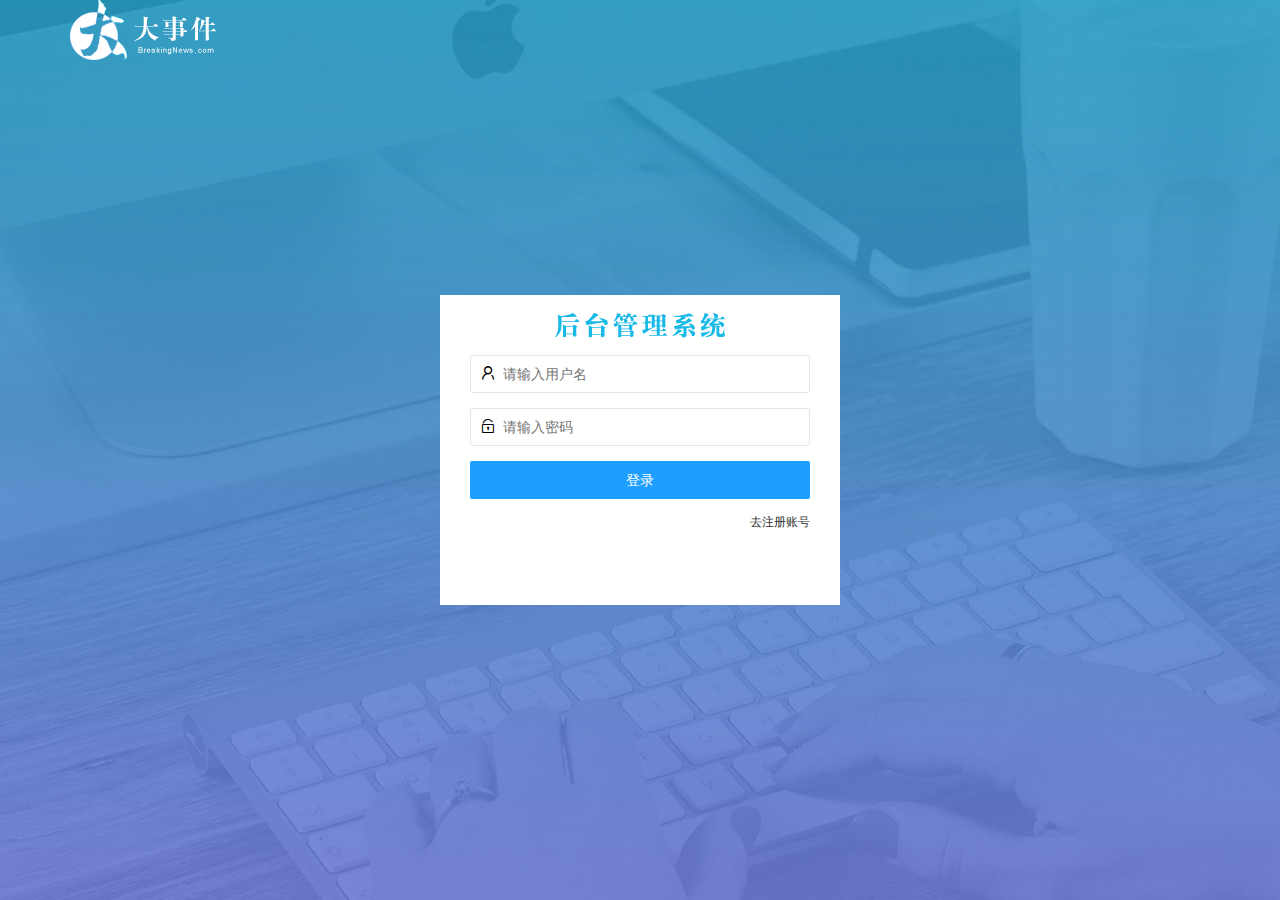
==== login.html @ e36b10f3 "完成登录及注册功能" ====
<!DOCTYPE html>
<html lang="en">

<head>
    <meta charset="UTF-8">
    <meta http-equiv="X-UA-Compatible" content="IE=edge">
    <meta name="viewport" content="width=device-width, initial-scale=1.0">
    <title>大事件登录/注册</title>
    <!-- 引入layui.css  -->
    <link rel="stylesheet" href="./assets/lib/layui/css/layui.css">
    <!-- 引入login.css -->
    <link rel="stylesheet" href="./assets/css/login.css">
    <!-- 引入jq -->
    <script src="./assets/lib/jquery.js"></script>
    <!-- 导入layui的js -->
    <script src="./assets/lib/layui/layui.all.js"></script>
    <script src="./assets/js/baseAPI.js"></script>
    <!-- 引入login.js -->
    <script src="./assets/js/login.js"></script>
</head>

<body>
    <!-- logo -->
    <div class="layui-main">
        <img src="./assets/images/logo.png" alt="" />
    </div>
    <!-- 登录/注册区域 -->
    <div class="regLoginBox">
        <div class="titleBox"></div>
        <!-- 登录表单 -->
        <form class="layui-form loginForm" action="">
            <div class="layui-form-item">
                <i class="layui-icon layui-icon-username"></i>
                <input type="text" name="username" required lay-verify="required" placeholder="请输入用户名"
                    autocomplete="off" class="layui-input">
            </div>
            <div class="layui-form-item">
                <i class="layui-icon layui-icon-password"></i>
                <input type="password" name="password" required lay-verify="required|pwd" placeholder="请输入密码"
                    autocomplete="off" class="layui-input">
            </div>
            <div class="layui-form-item">
                <button class="layui-btn layui-btn-fluid layui-btn-normal" lay-submit>登录</button>
            </div>
            <div class="layui-form-item link">
                <a href="javascript:;" id="goReg">去注册账号</a>
            </div>

        </form>
        <!-- 注册表单 -->
        <form class="layui-form regForm" action="" style="display: none;">
            <div class="layui-form-item">
                <i class="layui-icon layui-icon-username"></i>
                <input type="text" name="username" required lay-verify="required" placeholder="请输入用户名"
                    autocomplete="off" class="layui-input">
            </div>
            <div class="layui-form-item">
                <i class="layui-icon layui-icon-password"></i>
                <input type="password" name="password" required lay-verify="required|pwd" placeholder="请输入密码"
                    autocomplete="off" class="layui-input">
            </div>
            <div class="layui-form-item">
                <i class="layui-icon layui-icon-password"></i>
                <input type="password" name="repwd" required lay-verify="required|pwd|repwd" placeholder="请确认密码"
                    autocomplete="off" class="layui-input">
            </div>
            <div class="layui-form-item">
                <button class="layui-btn layui-btn-fluid layui-btn-normal" lay-submit>注册</button>
            </div>
            <div class="layui-form-item link">
                <a href="javascript:;" id="goLogin">去登录</a>
            </div>

        </form>
    </div>

</body>

</html>
---- assets/lib/layui/css/layui.css ----
/** layui-v2.5.5 MIT License By https://www.layui.com */
 .layui-inline,img{display:inline-block;vertical-align:middle}h1,h2,h3,h4,h5,h6{font-weight:400}.layui-edge,.layui-header,.layui-inline,.layui-main{position:relative}.layui-body,.layui-edge,.layui-elip{overflow:hidden}.layui-btn,.layui-edge,.layui-inline,img{vertical-align:middle}.layui-btn,.layui-disabled,.layui-icon,.layui-unselect{-moz-user-select:none;-webkit-user-select:none;-ms-user-select:none}.layui-elip,.layui-form-checkbox span,.layui-form-pane .layui-form-label{text-overflow:ellipsis;white-space:nowrap}.layui-breadcrumb,.layui-tree-btnGroup{visibility:hidden}blockquote,body,button,dd,div,dl,dt,form,h1,h2,h3,h4,h5,h6,input,li,ol,p,pre,td,textarea,th,ul{margin:0;padding:0;-webkit-tap-highlight-color:rgba(0,0,0,0)}a:active,a:hover{outline:0}img{border:none}li{list-style:none}table{border-collapse:collapse;border-spacing:0}h4,h5,h6{font-size:100%}button,input,optgroup,option,select,textarea{font-family:inherit;font-size:inherit;font-style:inherit;font-weight:inherit;outline:0}pre{white-space:pre-wrap;white-space:-moz-pre-wrap;white-space:-pre-wrap;white-space:-o-pre-wrap;word-wrap:break-word}body{line-height:24px;font:14px Helvetica Neue,Helvetica,PingFang SC,Tahoma,Arial,sans-serif}hr{height:1px;margin:10px 0;border:0;clear:both}a{color:#333;text-decoration:none}a:hover{color:#777}a cite{font-style:normal;*cursor:pointer}.layui-border-box,.layui-border-box *{box-sizing:border-box}.layui-box,.layui-box *{box-sizing:content-box}.layui-clear{clear:both;*zoom:1}.layui-clear:after{content:'\20';clear:both;*zoom:1;display:block;height:0}.layui-inline{*display:inline;*zoom:1}.layui-edge{display:inline-block;width:0;height:0;border-width:6px;border-style:dashed;border-color:transparent}.layui-edge-top{top:-4px;border-bottom-color:#999;border-bottom-style:solid}.layui-edge-right{border-left-color:#999;border-left-style:solid}.layui-edge-bottom{top:2px;border-top-color:#999;border-top-style:solid}.layui-edge-left{border-right-color:#999;border-right-style:solid}.layui-disabled,.layui-disabled:hover{color:#d2d2d2!important;cursor:not-allowed!important}.layui-circle{border-radius:100%}.layui-show{display:block!important}.layui-hide{display:none!important}@font-face{font-family:layui-icon;src:url(../font/iconfont.eot?v=250);src:url(../font/iconfont.eot?v=250#iefix) format('embedded-opentype'),url(../font/iconfont.woff2?v=250) format('woff2'),url(../font/iconfont.woff?v=250) format('woff'),url(../font/iconfont.ttf?v=250) format('truetype'),url(../font/iconfont.svg?v=250#layui-icon) format('svg')}.layui-icon{font-family:layui-icon!important;font-size:16px;font-style:normal;-webkit-font-smoothing:antialiased;-moz-osx-font-smoothing:grayscale}.layui-icon-reply-fill:before{content:"\e611"}.layui-icon-set-fill:before{content:"\e614"}.layui-icon-menu-fill:before{content:"\e60f"}.layui-icon-search:before{content:"\e615"}.layui-icon-share:before{content:"\e641"}.layui-icon-set-sm:before{content:"\e620"}.layui-icon-engine:before{content:"\e628"}.layui-icon-close:before{content:"\1006"}.layui-icon-close-fill:before{content:"\1007"}.layui-icon-chart-screen:before{content:"\e629"}.layui-icon-star:before{content:"\e600"}.layui-icon-circle-dot:before{content:"\e617"}.layui-icon-chat:before{content:"\e606"}.layui-icon-release:before{content:"\e609"}.layui-icon-list:before{content:"\e60a"}.layui-icon-chart:before{content:"\e62c"}.layui-icon-ok-circle:before{content:"\1005"}.layui-icon-layim-theme:before{content:"\e61b"}.layui-icon-table:before{content:"\e62d"}.layui-icon-right:before{content:"\e602"}.layui-icon-left:before{content:"\e603"}.layui-icon-cart-simple:before{content:"\e698"}.layui-icon-face-cry:before{content:"\e69c"}.layui-icon-face-smile:before{content:"\e6af"}.layui-icon-survey:before{content:"\e6b2"}.layui-icon-tree:before{content:"\e62e"}.layui-icon-upload-circle:before{content:"\e62f"}.layui-icon-add-circle:before{content:"\e61f"}.layui-icon-download-circle:before{content:"\e601"}.layui-icon-templeate-1:before{content:"\e630"}.layui-icon-util:before{content:"\e631"}.layui-icon-face-surprised:before{content:"\e664"}.layui-icon-edit:before{content:"\e642"}.layui-icon-speaker:before{content:"\e645"}.layui-icon-down:before{content:"\e61a"}.layui-icon-file:before{content:"\e621"}.layui-icon-layouts:before{content:"\e632"}.layui-icon-rate-half:before{content:"\e6c9"}.layui-icon-add-circle-fine:before{content:"\e608"}.layui-icon-prev-circle:before{content:"\e633"}.layui-icon-read:before{content:"\e705"}.layui-icon-404:before{content:"\e61c"}.layui-icon-carousel:before{content:"\e634"}.layui-icon-help:before{content:"\e607"}.layui-icon-code-circle:before{content:"\e635"}.layui-icon-water:before{content:"\e636"}.layui-icon-username:before{content:"\e66f"}.layui-icon-find-fill:before{content:"\e670"}.layui-icon-about:before{content:"\e60b"}.layui-icon-location:before{content:"\e715"}.layui-icon-up:before{content:"\e619"}.layui-icon-pause:before{content:"\e651"}.layui-icon-date:before{content:"\e637"}.layui-icon-layim-uploadfile:before{content:"\e61d"}.layui-icon-delete:before{content:"\e640"}.layui-icon-play:before{content:"\e652"}.layui-icon-top:before{content:"\e604"}.layui-icon-friends:before{content:"\e612"}.layui-icon-refresh-3:before{content:"\e9aa"}.layui-icon-ok:before{content:"\e605"}.layui-icon-layer:before{content:"\e638"}.layui-icon-face-smile-fine:before{content:"\e60c"}.layui-icon-dollar:before{content:"\e659"}.layui-icon-group:before{content:"\e613"}.layui-icon-layim-download:before{content:"\e61e"}.layui-icon-picture-fine:before{content:"\e60d"}.layui-icon-link:before{content:"\e64c"}.layui-icon-diamond:before{content:"\e735"}.layui-icon-log:before{content:"\e60e"}.layui-icon-rate-solid:before{content:"\e67a"}.layui-icon-fonts-del:before{content:"\e64f"}.layui-icon-unlink:before{content:"\e64d"}.layui-icon-fonts-clear:before{content:"\e639"}.layui-icon-triangle-r:before{content:"\e623"}.layui-icon-circle:before{content:"\e63f"}.layui-icon-radio:before{content:"\e643"}.layui-icon-align-center:before{content:"\e647"}.layui-icon-align-right:before{content:"\e648"}.layui-icon-align-left:before{content:"\e649"}.layui-icon-loading-1:before{content:"\e63e"}.layui-icon-return:before{content:"\e65c"}.layui-icon-fonts-strong:before{content:"\e62b"}.layui-icon-upload:before{content:"\e67c"}.layui-icon-dialogue:before{content:"\e63a"}.layui-icon-video:before{content:"\e6ed"}.layui-icon-headset:before{content:"\e6fc"}.layui-icon-cellphone-fine:before{content:"\e63b"}.layui-icon-add-1:before{content:"\e654"}.layui-icon-face-smile-b:before{content:"\e650"}.layui-icon-fonts-html:before{content:"\e64b"}.layui-icon-form:before{content:"\e63c"}.layui-icon-cart:before{content:"\e657"}.layui-icon-camera-fill:before{content:"\e65d"}.layui-icon-tabs:before{content:"\e62a"}.layui-icon-fonts-code:before{content:"\e64e"}.layui-icon-fire:before{content:"\e756"}.layui-icon-set:before{content:"\e716"}.layui-icon-fonts-u:before{content:"\e646"}.layui-icon-triangle-d:before{content:"\e625"}.layui-icon-tips:before{content:"\e702"}.layui-icon-picture:before{content:"\e64a"}.layui-icon-more-vertical:before{content:"\e671"}.layui-icon-flag:before{content:"\e66c"}.layui-icon-loading:before{content:"\e63d"}.layui-icon-fonts-i:before{content:"\e644"}.layui-icon-refresh-1:before{content:"\e666"}.layui-icon-rmb:before{content:"\e65e"}.layui-icon-home:before{content:"\e68e"}.layui-icon-user:before{content:"\e770"}.layui-icon-notice:before{content:"\e667"}.layui-icon-login-weibo:before{content:"\e675"}.layui-icon-voice:before{content:"\e688"}.layui-icon-upload-drag:before{content:"\e681"}.layui-icon-login-qq:before{content:"\e676"}.layui-icon-snowflake:before{content:"\e6b1"}.layui-icon-file-b:before{content:"\e655"}.layui-icon-template:before{content:"\e663"}.layui-icon-auz:before{content:"\e672"}.layui-icon-console:before{content:"\e665"}.layui-icon-app:before{content:"\e653"}.layui-icon-prev:before{content:"\e65a"}.layui-icon-website:before{content:"\e7ae"}.layui-icon-next:before{content:"\e65b"}.layui-icon-component:before{content:"\e857"}.layui-icon-more:before{content:"\e65f"}.layui-icon-login-wechat:before{content:"\e677"}.layui-icon-shrink-right:before{content:"\e668"}.layui-icon-spread-left:before{content:"\e66b"}.layui-icon-camera:before{content:"\e660"}.layui-icon-note:before{content:"\e66e"}.layui-icon-refresh:before{content:"\e669"}.layui-icon-female:before{content:"\e661"}.layui-icon-male:before{content:"\e662"}.layui-icon-password:before{content:"\e673"}.layui-icon-senior:before{content:"\e674"}.layui-icon-theme:before{content:"\e66a"}.layui-icon-tread:before{content:"\e6c5"}.layui-icon-praise:before{content:"\e6c6"}.layui-icon-star-fill:before{content:"\e658"}.layui-icon-rate:before{content:"\e67b"}.layui-icon-template-1:before{content:"\e656"}.layui-icon-vercode:before{content:"\e679"}.layui-icon-cellphone:before{content:"\e678"}.layui-icon-screen-full:before{content:"\e622"}.layui-icon-screen-restore:before{content:"\e758"}.layui-icon-cols:before{content:"\e610"}.layui-icon-export:before{content:"\e67d"}.layui-icon-print:before{content:"\e66d"}.layui-icon-slider:before{content:"\e714"}.layui-icon-addition:before{content:"\e624"}.layui-icon-subtraction:before{content:"\e67e"}.layui-icon-service:before{content:"\e626"}.layui-icon-transfer:before{content:"\e691"}.layui-main{width:1140px;margin:0 auto}.layui-header{z-index:1000;height:60px}.layui-header a:hover{transition:all .5s;-webkit-transition:all .5s}.layui-side{position:fixed;left:0;top:0;bottom:0;z-index:999;width:200px;overflow-x:hidden}.layui-side-scroll{position:relative;width:220px;height:100%;overflow-x:hidden}.layui-body{position:absolute;left:200px;right:0;top:0;bottom:0;z-index:998;width:auto;overflow-y:auto;box-sizing:border-box}.layui-layout-body{overflow:hidden}.layui-layout-admin .layui-header{background-color:#23262E}.layui-layout-admin .layui-side{top:60px;width:200px;overflow-x:hidden}.layui-layout-admin .layui-body{position:fixed;top:60px;bottom:44px}.layui-layout-admin .layui-main{width:auto;margin:0 15px}.layui-layout-admin .layui-footer{position:fixed;left:200px;right:0;bottom:0;height:44px;line-height:44px;padding:0 15px;background-color:#eee}.layui-layout-admin .layui-logo{position:absolute;left:0;top:0;width:200px;height:100%;line-height:60px;text-align:center;color:#009688;font-size:16px}.layui-layout-admin .layui-header .layui-nav{background:0 0}.layui-layout-left{position:absolute!important;left:200px;top:0}.layui-layout-right{position:absolute!important;right:0;top:0}.layui-container{position:relative;margin:0 auto;padding:0 15px;box-sizing:border-box}.layui-fluid{position:relative;margin:0 auto;padding:0 15px}.layui-row:after,.layui-row:before{content:'';display:block;clear:both}.layui-col-lg1,.layui-col-lg10,.layui-col-lg11,.layui-col-lg12,.layui-col-lg2,.layui-col-lg3,.layui-col-lg4,.layui-col-lg5,.layui-col-lg6,.layui-col-lg7,.layui-col-lg8,.layui-col-lg9,.layui-col-md1,.layui-col-md10,.layui-col-md11,.layui-col-md12,.layui-col-md2,.layui-col-md3,.layui-col-md4,.layui-col-md5,.layui-col-md6,.layui-col-md7,.layui-col-md8,.layui-col-md9,.layui-col-sm1,.layui-col-sm10,.layui-col-sm11,.layui-col-sm12,.layui-col-sm2,.layui-col-sm3,.layui-col-sm4,.layui-col-sm5,.layui-col-sm6,.layui-col-sm7,.layui-col-sm8,.layui-col-sm9,.layui-col-xs1,.layui-col-xs10,.layui-col-xs11,.layui-col-xs12,.layui-col-xs2,.layui-col-xs3,.layui-col-xs4,.layui-col-xs5,.layui-col-xs6,.layui-col-xs7,.layui-col-xs8,.layui-col-xs9{position:relative;display:block;box-sizing:border-box}.layui-col-xs1,.layui-col-xs10,.layui-col-xs11,.layui-col-xs12,.layui-col-xs2,.layui-col-xs3,.layui-col-xs4,.layui-col-xs5,.layui-col-xs6,.layui-col-xs7,.layui-col-xs8,.layui-col-xs9{float:left}.layui-col-xs1{width:8.33333333%}.layui-col-xs2{width:16.66666667%}.layui-col-xs3{width:25%}.layui-col-xs4{width:33.33333333%}.layui-col-xs5{width:41.66666667%}.layui-col-xs6{width:50%}.layui-col-xs7{width:58.33333333%}.layui-col-xs8{width:66.66666667%}.layui-col-xs9{width:75%}.layui-col-xs10{width:83.33333333%}.layui-col-xs11{width:91.66666667%}.layui-col-xs12{width:100%}.layui-col-xs-offset1{margin-left:8.33333333%}.layui-col-xs-offset2{margin-left:16.66666667%}.layui-col-xs-offset3{margin-left:25%}.layui-col-xs-offset4{margin-left:33.33333333%}.layui-col-xs-offset5{margin-left:41.66666667%}.layui-col-xs-offset6{margin-left:50%}.layui-col-xs-offset7{margin-left:58.33333333%}.layui-col-xs-offset8{margin-left:66.66666667%}.layui-col-xs-offset9{margin-left:75%}.layui-col-xs-offset10{margin-left:83.33333333%}.layui-col-xs-offset11{margin-left:91.66666667%}.layui-col-xs-offset12{margin-left:100%}@media screen and (max-width:768px){.layui-hide-xs{display:none!important}.layui-show-xs-block{display:block!important}.layui-show-xs-inline{display:inline!important}.layui-show-xs-inline-block{display:inline-block!important}}@media screen and (min-width:768px){.layui-container{width:750px}.layui-hide-sm{display:none!important}.layui-show-sm-block{display:block!important}.layui-show-sm-inline{display:inline!important}.layui-show-sm-inline-block{display:inline-block!important}.layui-col-sm1,.layui-col-sm10,.layui-col-sm11,.layui-col-sm12,.layui-col-sm2,.layui-col-sm3,.layui-col-sm4,.layui-col-sm5,.layui-col-sm6,.layui-col-sm7,.layui-col-sm8,.layui-col-sm9{float:left}.layui-col-sm1{width:8.33333333%}.layui-col-sm2{width:16.66666667%}.layui-col-sm3{width:25%}.layui-col-sm4{width:33.33333333%}.layui-col-sm5{width:41.66666667%}.layui-col-sm6{width:50%}.layui-col-sm7{width:58.33333333%}.layui-col-sm8{width:66.66666667%}.layui-col-sm9{width:75%}.layui-col-sm10{width:83.33333333%}.layui-col-sm11{width:91.66666667%}.layui-col-sm12{width:100%}.layui-col-sm-offset1{margin-left:8.33333333%}.layui-col-sm-offset2{margin-left:16.66666667%}.layui-col-sm-offset3{margin-left:25%}.layui-col-sm-offset4{margin-left:33.33333333%}.layui-col-sm-offset5{margin-left:41.66666667%}.layui-col-sm-offset6{margin-left:50%}.layui-col-sm-offset7{margin-left:58.33333333%}.layui-col-sm-offset8{margin-left:66.66666667%}.layui-col-sm-offset9{margin-left:75%}.layui-col-sm-offset10{margin-left:83.33333333%}.layui-col-sm-offset11{margin-left:91.66666667%}.layui-col-sm-offset12{margin-left:100%}}@media screen and (min-width:992px){.layui-container{width:970px}.layui-hide-md{display:none!important}.layui-show-md-block{display:block!important}.layui-show-md-inline{display:inline!important}.layui-show-md-inline-block{display:inline-block!important}.layui-col-md1,.layui-col-md10,.layui-col-md11,.layui-col-md12,.layui-col-md2,.layui-col-md3,.layui-col-md4,.layui-col-md5,.layui-col-md6,.layui-col-md7,.layui-col-md8,.layui-col-md9{float:left}.layui-col-md1{width:8.33333333%}.layui-col-md2{width:16.66666667%}.layui-col-md3{width:25%}.layui-col-md4{width:33.33333333%}.layui-col-md5{width:41.66666667%}.layui-col-md6{width:50%}.layui-col-md7{width:58.33333333%}.layui-col-md8{width:66.66666667%}.layui-col-md9{width:75%}.layui-col-md10{width:83.33333333%}.layui-col-md11{width:91.66666667%}.layui-col-md12{width:100%}.layui-col-md-offset1{margin-left:8.33333333%}.layui-col-md-offset2{margin-left:16.66666667%}.layui-col-md-offset3{margin-left:25%}.layui-col-md-offset4{margin-left:33.33333333%}.layui-col-md-offset5{margin-left:41.66666667%}.layui-col-md-offset6{margin-left:50%}.layui-col-md-offset7{margin-left:58.33333333%}.layui-col-md-offset8{margin-left:66.66666667%}.layui-col-md-offset9{margin-left:75%}.layui-col-md-offset10{margin-left:83.33333333%}.layui-col-md-offset11{margin-left:91.66666667%}.layui-col-md-offset12{margin-left:100%}}@media screen and (min-width:1200px){.layui-container{width:1170px}.layui-hide-lg{display:none!important}.layui-show-lg-block{display:block!important}.layui-show-lg-inline{display:inline!important}.layui-show-lg-inline-block{display:inline-block!important}.layui-col-lg1,.layui-col-lg10,.layui-col-lg11,.layui-col-lg12,.layui-col-lg2,.layui-col-lg3,.layui-col-lg4,.layui-col-lg5,.layui-col-lg6,.layui-col-lg7,.layui-col-lg8,.layui-col-lg9{float:left}.layui-col-lg1{width:8.33333333%}.layui-col-lg2{width:16.66666667%}.layui-col-lg3{width:25%}.layui-col-lg4{width:33.33333333%}.layui-col-lg5{width:41.66666667%}.layui-col-lg6{width:50%}.layui-col-lg7{width:58.33333333%}.layui-col-lg8{width:66.66666667%}.layui-col-lg9{width:75%}.layui-col-lg10{width:83.33333333%}.layui-col-lg11{width:91.66666667%}.layui-col-lg12{width:100%}.layui-col-lg-offset1{margin-left:8.33333333%}.layui-col-lg-offset2{margin-left:16.66666667%}.layui-col-lg-offset3{margin-left:25%}.layui-col-lg-offset4{margin-left:33.33333333%}.layui-col-lg-offset5{margin-left:41.66666667%}.layui-col-lg-offset6{margin-left:50%}.layui-col-lg-offset7{margin-left:58.33333333%}.layui-col-lg-offset8{margin-left:66.66666667%}.layui-col-lg-offset9{margin-left:75%}.layui-col-lg-offset10{margin-left:83.33333333%}.layui-col-lg-offset11{margin-left:91.66666667%}.layui-col-lg-offset12{margin-left:100%}}.layui-col-space1{margin:-.5px}.layui-col-space1>*{padding:.5px}.layui-col-space3{margin:-1.5px}.layui-col-space3>*{padding:1.5px}.layui-col-space5{margin:-2.5px}.layui-col-space5>*{padding:2.5px}.layui-col-space8{margin:-3.5px}.layui-col-space8>*{padding:3.5px}.layui-col-space10{margin:-5px}.layui-col-space10>*{padding:5px}.layui-col-space12{margin:-6px}.layui-col-space12>*{padding:6px}.layui-col-space15{margin:-7.5px}.layui-col-space15>*{padding:7.5px}.layui-col-space18{margin:-9px}.layui-col-space18>*{padding:9px}.layui-col-space20{margin:-10px}.layui-col-space20>*{padding:10px}.layui-col-space22{margin:-11px}.layui-col-space22>*{padding:11px}.layui-col-space25{margin:-12.5px}.layui-col-space25>*{padding:12.5px}.layui-col-space30{margin:-15px}.layui-col-space30>*{padding:15px}.layui-btn,.layui-input,.layui-select,.layui-textarea,.layui-upload-button{outline:0;-webkit-appearance:none;transition:all .3s;-webkit-transition:all .3s;box-sizing:border-box}.layui-elem-quote{margin-bottom:10px;padding:15px;line-height:22px;border-left:5px solid #009688;border-radius:0 2px 2px 0;background-color:#f2f2f2}.layui-quote-nm{border-style:solid;border-width:1px 1px 1px 5px;background:0 0}.layui-elem-field{margin-bottom:10px;padding:0;border-width:1px;border-style:solid}.layui-elem-field legend{margin-left:20px;padding:0 10px;font-size:20px;font-weight:300}.layui-field-title{margin:10px 0 20px;border-width:1px 0 0}.layui-field-box{padding:10px 15px}.layui-field-title .layui-field-box{padding:10px 0}.layui-progress{position:relative;height:6px;border-radius:20px;background-color:#e2e2e2}.layui-progress-bar{position:absolute;left:0;top:0;width:0;max-width:100%;height:6px;border-radius:20px;text-align:right;background-color:#5FB878;transition:all .3s;-webkit-transition:all .3s}.layui-progress-big,.layui-progress-big .layui-progress-bar{height:18px;line-height:18px}.layui-progress-text{position:relative;top:-20px;line-height:18px;font-size:12px;color:#666}.layui-progress-big .layui-progress-text{position:static;padding:0 10px;color:#fff}.layui-collapse{border-width:1px;border-style:solid;border-radius:2px}.layui-colla-content,.layui-colla-item{border-top-width:1px;border-top-style:solid}.layui-colla-item:first-child{border-top:none}.layui-colla-title{position:relative;height:42px;line-height:42px;padding:0 15px 0 35px;color:#333;background-color:#f2f2f2;cursor:pointer;font-size:14px;overflow:hidden}.layui-colla-content{display:none;padding:10px 15px;line-height:22px;color:#666}.layui-colla-icon{position:absolute;left:15px;top:0;font-size:14px}.layui-card{margin-bottom:15px;border-radius:2px;background-color:#fff;box-shadow:0 1px 2px 0 rgba(0,0,0,.05)}.layui-card:last-child{margin-bottom:0}.layui-card-header{position:relative;height:42px;line-height:42px;padding:0 15px;border-bottom:1px solid #f6f6f6;color:#333;border-radius:2px 2px 0 0;font-size:14px}.layui-bg-black,.layui-bg-blue,.layui-bg-cyan,.layui-bg-green,.layui-bg-orange,.layui-bg-red{color:#fff!important}.layui-card-body{position:relative;padding:10px 15px;line-height:24px}.layui-card-body[pad15]{padding:15px}.layui-card-body[pad20]{padding:20px}.layui-card-body .layui-table{margin:5px 0}.layui-card .layui-tab{margin:0}.layui-panel-window{position:relative;padding:15px;border-radius:0;border-top:5px solid #E6E6E6;background-color:#fff}.layui-auxiliar-moving{position:fixed;left:0;right:0;top:0;bottom:0;width:100%;height:100%;background:0 0;z-index:9999999999}.layui-form-label,.layui-form-mid,.layui-form-select,.layui-input-block,.layui-input-inline,.layui-textarea{position:relative}.layui-bg-red{background-color:#FF5722!important}.layui-bg-orange{background-color:#FFB800!important}.layui-bg-green{background-color:#009688!important}.layui-bg-cyan{background-color:#2F4056!important}.layui-bg-blue{background-color:#1E9FFF!important}.layui-bg-black{background-color:#393D49!important}.layui-bg-gray{background-color:#eee!important;color:#666!important}.layui-badge-rim,.layui-colla-content,.layui-colla-item,.layui-collapse,.layui-elem-field,.layui-form-pane .layui-form-item[pane],.layui-form-pane .layui-form-label,.layui-input,.layui-layedit,.layui-layedit-tool,.layui-quote-nm,.layui-select,.layui-tab-bar,.layui-tab-card,.layui-tab-title,.layui-tab-title .layui-this:after,.layui-textarea{border-color:#e6e6e6}.layui-timeline-item:before,hr{background-color:#e6e6e6}.layui-text{line-height:22px;font-size:14px;color:#666}.layui-text h1,.layui-text h2,.layui-text h3{font-weight:500;color:#333}.layui-text h1{font-size:30px}.layui-text h2{font-size:24px}.layui-text h3{font-size:18px}.layui-text a:not(.layui-btn){color:#01AAED}.layui-text a:not(.layui-btn):hover{text-decoration:underline}.layui-text ul{padding:5px 0 5px 15px}.layui-text ul li{margin-top:5px;list-style-type:disc}.layui-text em,.layui-word-aux{color:#999!important;padding:0 5px!important}.layui-btn{display:inline-block;height:38px;line-height:38px;padding:0 18px;background-color:#009688;color:#fff;white-space:nowrap;text-align:center;font-size:14px;border:none;border-radius:2px;cursor:pointer}.layui-btn:hover{opacity:.8;filter:alpha(opacity=80);color:#fff}.layui-btn:active{opacity:1;filter:alpha(opacity=100)}.layui-btn+.layui-btn{margin-left:10px}.layui-btn-container{font-size:0}.layui-btn-container .layui-btn{margin-right:10px;margin-bottom:10px}.layui-btn-container .layui-btn+.layui-btn{margin-left:0}.layui-table .layui-btn-container .layui-btn{margin-bottom:9px}.layui-btn-radius{border-radius:100px}.layui-btn .layui-icon{margin-right:3px;font-size:18px;vertical-align:bottom;vertical-align:middle\9}.layui-btn-primary{border:1px solid #C9C9C9;background-color:#fff;color:#555}.layui-btn-primary:hover{border-color:#009688;color:#333}.layui-btn-normal{background-color:#1E9FFF}.layui-btn-warm{background-color:#FFB800}.layui-btn-danger{background-color:#FF5722}.layui-btn-checked{background-color:#5FB878}.layui-btn-disabled,.layui-btn-disabled:active,.layui-btn-disabled:hover{border:1px solid #e6e6e6;background-color:#FBFBFB;color:#C9C9C9;cursor:not-allowed;opacity:1}.layui-btn-lg{height:44px;line-height:44px;padding:0 25px;font-size:16px}.layui-btn-sm{height:30px;line-height:30px;padding:0 10px;font-size:12px}.layui-btn-sm i{font-size:16px!important}.layui-btn-xs{height:22px;line-height:22px;padding:0 5px;font-size:12px}.layui-btn-xs i{font-size:14px!important}.layui-btn-group{display:inline-block;vertical-align:middle;font-size:0}.layui-btn-group .layui-btn{margin-left:0!important;margin-right:0!important;border-left:1px solid rgba(255,255,255,.5);border-radius:0}.layui-btn-group .layui-btn-primary{border-left:none}.layui-btn-group .layui-btn-primary:hover{border-color:#C9C9C9;color:#009688}.layui-btn-group .layui-btn:first-child{border-left:none;border-radius:2px 0 0 2px}.layui-btn-group .layui-btn-primary:first-child{border-left:1px solid #c9c9c9}.layui-btn-group .layui-btn:last-child{border-radius:0 2px 2px 0}.layui-btn-group .layui-btn+.layui-btn{margin-left:0}.layui-btn-group+.layui-btn-group{margin-left:10px}.layui-btn-fluid{width:100%}.layui-input,.layui-select,.layui-textarea{height:38px;line-height:1.3;line-height:38px\9;border-width:1px;border-style:solid;background-color:#fff;border-radius:2px}.layui-input::-webkit-input-placeholder,.layui-select::-webkit-input-placeholder,.layui-textarea::-webkit-input-placeholder{line-height:1.3}.layui-input,.layui-textarea{display:block;width:100%;padding-left:10px}.layui-input:hover,.layui-textarea:hover{border-color:#D2D2D2!important}.layui-input:focus,.layui-textarea:focus{border-color:#C9C9C9!important}.layui-textarea{min-height:100px;height:auto;line-height:20px;padding:6px 10px;resize:vertical}.layui-select{padding:0 10px}.layui-form input[type=checkbox],.layui-form input[type=radio],.layui-form select{display:none}.layui-form [lay-ignore]{display:initial}.layui-form-item{margin-bottom:15px;clear:both;*zoom:1}.layui-form-item:after{content:'\20';clear:both;*zoom:1;display:block;height:0}.layui-form-label{float:left;display:block;padding:9px 15px;width:80px;font-weight:400;line-height:20px;text-align:right}.layui-form-label-col{display:block;float:none;padding:9px 0;line-height:20px;text-align:left}.layui-form-item .layui-inline{margin-bottom:5px;margin-right:10px}.layui-input-block{margin-left:110px;min-height:36px}.layui-input-inline{display:inline-block;vertical-align:middle}.layui-form-item .layui-input-inline{float:left;width:190px;margin-right:10px}.layui-form-text .layui-input-inline{width:auto}.layui-form-mid{float:left;display:block;padding:9px 0!important;line-height:20px;margin-right:10px}.layui-form-danger+.layui-form-select .layui-input,.layui-form-danger:focus{border-color:#FF5722!important}.layui-form-select .layui-input{padding-right:30px;cursor:pointer}.layui-form-select .layui-edge{position:absolute;right:10px;top:50%;margin-top:-3px;cursor:pointer;border-width:6px;border-top-color:#c2c2c2;border-top-style:solid;transition:all .3s;-webkit-transition:all .3s}.layui-form-select dl{display:none;position:absolute;left:0;top:42px;padding:5px 0;z-index:899;min-width:100%;border:1px solid #d2d2d2;max-height:300px;overflow-y:auto;background-color:#fff;border-radius:2px;box-shadow:0 2px 4px rgba(0,0,0,.12);box-sizing:border-box}.layui-form-select dl dd,.layui-form-select dl dt{padding:0 10px;line-height:36px;white-space:nowrap;overflow:hidden;text-overflow:ellipsis}.layui-form-select dl dt{font-size:12px;color:#999}.layui-form-select dl dd{cursor:pointer}.layui-form-select dl dd:hover{background-color:#f2f2f2;-webkit-transition:.5s all;transition:.5s all}.layui-form-select .layui-select-group dd{padding-left:20px}.layui-form-select dl dd.layui-select-tips{padding-left:10px!important;color:#999}.layui-form-select dl dd.layui-this{background-color:#5FB878;color:#fff}.layui-form-checkbox,.layui-form-select dl dd.layui-disabled{background-color:#fff}.layui-form-selected dl{display:block}.layui-form-checkbox,.layui-form-checkbox *,.layui-form-switch{display:inline-block;vertical-align:middle}.layui-form-selected .layui-edge{margin-top:-9px;-webkit-transform:rotate(180deg);transform:rotate(180deg);margin-top:-3px\9}:root .layui-form-selected .layui-edge{margin-top:-9px\0/IE9}.layui-form-selectup dl{top:auto;bottom:42px}.layui-select-none{margin:5px 0;text-align:center;color:#999}.layui-select-disabled .layui-disabled{border-color:#eee!important}.layui-select-disabled .layui-edge{border-top-color:#d2d2d2}.layui-form-checkbox{position:relative;height:30px;line-height:30px;margin-right:10px;padding-right:30px;cursor:pointer;font-size:0;-webkit-transition:.1s linear;transition:.1s linear;box-sizing:border-box}.layui-form-checkbox span{padding:0 10px;height:100%;font-size:14px;border-radius:2px 0 0 2px;background-color:#d2d2d2;color:#fff;overflow:hidden}.layui-form-checkbox:hover span{background-color:#c2c2c2}.layui-form-checkbox i{position:absolute;right:0;top:0;width:30px;height:28px;border:1px solid #d2d2d2;border-left:none;border-radius:0 2px 2px 0;color:#fff;font-size:20px;text-align:center}.layui-form-checkbox:hover i{border-color:#c2c2c2;color:#c2c2c2}.layui-form-checked,.layui-form-checked:hover{border-color:#5FB878}.layui-form-checked span,.layui-form-checked:hover span{background-color:#5FB878}.layui-form-checked i,.layui-form-checked:hover i{color:#5FB878}.layui-form-item .layui-form-checkbox{margin-top:4px}.layui-form-checkbox[lay-skin=primary]{height:auto!important;line-height:normal!important;min-width:18px;min-height:18px;border:none!important;margin-right:0;padding-left:28px;padding-right:0;background:0 0}.layui-form-checkbox[lay-skin=primary] span{padding-left:0;padding-right:15px;line-height:18px;background:0 0;color:#666}.layui-form-checkbox[lay-skin=primary] i{right:auto;left:0;width:16px;height:16px;line-height:16px;border:1px solid #d2d2d2;font-size:12px;border-radius:2px;background-color:#fff;-webkit-transition:.1s linear;transition:.1s linear}.layui-form-checkbox[lay-skin=primary]:hover i{border-color:#5FB878;color:#fff}.layui-form-checked[lay-skin=primary] i{border-color:#5FB878!important;background-color:#5FB878;color:#fff}.layui-checkbox-disbaled[lay-skin=primary] span{background:0 0!important;color:#c2c2c2}.layui-checkbox-disbaled[lay-skin=primary]:hover i{border-color:#d2d2d2}.layui-form-item .layui-form-checkbox[lay-skin=primary]{margin-top:10px}.layui-form-switch{position:relative;height:22px;line-height:22px;min-width:35px;padding:0 5px;margin-top:8px;border:1px solid #d2d2d2;border-radius:20px;cursor:pointer;background-color:#fff;-webkit-transition:.1s linear;transition:.1s linear}.layui-form-switch i{position:absolute;left:5px;top:3px;width:16px;height:16px;border-radius:20px;background-color:#d2d2d2;-webkit-transition:.1s linear;transition:.1s linear}.layui-form-switch em{position:relative;top:0;width:25px;margin-left:21px;padding:0!important;text-align:center!important;color:#999!important;font-style:normal!important;font-size:12px}.layui-form-onswitch{border-color:#5FB878;background-color:#5FB878}.layui-checkbox-disbaled,.layui-checkbox-disbaled i{border-color:#e2e2e2!important}.layui-form-onswitch i{left:100%;margin-left:-21px;background-color:#fff}.layui-form-onswitch em{margin-left:5px;margin-right:21px;color:#fff!important}.layui-checkbox-disbaled span{background-color:#e2e2e2!important}.layui-checkbox-disbaled:hover i{color:#fff!important}[lay-radio]{display:none}.layui-form-radio,.layui-form-radio *{display:inline-block;vertical-align:middle}.layui-form-radio{line-height:28px;margin:6px 10px 0 0;padding-right:10px;cursor:pointer;font-size:0}.layui-form-radio *{font-size:14px}.layui-form-radio>i{margin-right:8px;font-size:22px;color:#c2c2c2}.layui-form-radio>i:hover,.layui-form-radioed>i{color:#5FB878}.layui-radio-disbaled>i{color:#e2e2e2!important}.layui-form-pane .layui-form-label{width:110px;padding:8px 15px;height:38px;line-height:20px;border-width:1px;border-style:solid;border-radius:2px 0 0 2px;text-align:center;background-color:#FBFBFB;overflow:hidden;box-sizing:border-box}.layui-form-pane .layui-input-inline{margin-left:-1px}.layui-form-pane .layui-input-block{margin-left:110px;left:-1px}.layui-form-pane .layui-input{border-radius:0 2px 2px 0}.layui-form-pane .layui-form-text .layui-form-label{float:none;width:100%;border-radius:2px;box-sizing:border-box;text-align:left}.layui-form-pane .layui-form-text .layui-input-inline{display:block;margin:0;top:-1px;clear:both}.layui-form-pane .layui-form-text .layui-input-block{margin:0;left:0;top:-1px}.layui-form-pane .layui-form-text .layui-textarea{min-height:100px;border-radius:0 0 2px 2px}.layui-form-pane .layui-form-checkbox{margin:4px 0 4px 10px}.layui-form-pane .layui-form-radio,.layui-form-pane .layui-form-switch{margin-top:6px;margin-left:10px}.layui-form-pane .layui-form-item[pane]{position:relative;border-width:1px;border-style:solid}.layui-form-pane .layui-form-item[pane] .layui-form-label{position:absolute;left:0;top:0;height:100%;border-width:0 1px 0 0}.layui-form-pane .layui-form-item[pane] .layui-input-inline{margin-left:110px}@media screen and (max-width:450px){.layui-form-item .layui-form-label{text-overflow:ellipsis;overflow:hidden;white-space:nowrap}.layui-form-item .layui-inline{display:block;margin-right:0;margin-bottom:20px;clear:both}.layui-form-item .layui-inline:after{content:'\20';clear:both;display:block;height:0}.layui-form-item .layui-input-inline{display:block;float:none;left:-3px;width:auto;margin:0 0 10px 112px}.layui-form-item .layui-input-inline+.layui-form-mid{margin-left:110px;top:-5px;padding:0}.layui-form-item .layui-form-checkbox{margin-right:5px;margin-bottom:5px}}.layui-layedit{border-width:1px;border-style:solid;border-radius:2px}.layui-layedit-tool{padding:3px 5px;border-bottom-width:1px;border-bottom-style:solid;font-size:0}.layedit-tool-fixed{position:fixed;top:0;border-top:1px solid #e2e2e2}.layui-layedit-tool .layedit-tool-mid,.layui-layedit-tool .layui-icon{display:inline-block;vertical-align:middle;text-align:center;font-size:14px}.layui-layedit-tool .layui-icon{position:relative;width:32px;height:30px;line-height:30px;margin:3px 5px;color:#777;cursor:pointer;border-radius:2px}.layui-layedit-tool .layui-icon:hover{color:#393D49}.layui-layedit-tool .layui-icon:active{color:#000}.layui-layedit-tool .layedit-tool-active{background-color:#e2e2e2;color:#000}.layui-layedit-tool .layui-disabled,.layui-layedit-tool .layui-disabled:hover{color:#d2d2d2;cursor:not-allowed}.layui-layedit-tool .layedit-tool-mid{width:1px;height:18px;margin:0 10px;background-color:#d2d2d2}.layedit-tool-html{width:50px!important;font-size:30px!important}.layedit-tool-b,.layedit-tool-code,.layedit-tool-help{font-size:16px!important}.layedit-tool-d,.layedit-tool-face,.layedit-tool-image,.layedit-tool-unlink{font-size:18px!important}.layedit-tool-image input{position:absolute;font-size:0;left:0;top:0;width:100%;height:100%;opacity:.01;filter:Alpha(opacity=1);cursor:pointer}.layui-layedit-iframe iframe{display:block;width:100%}#LAY_layedit_code{overflow:hidden}.layui-laypage{display:inline-block;*display:inline;*zoom:1;vertical-align:middle;margin:10px 0;font-size:0}.layui-laypage>a:first-child,.layui-laypage>a:first-child em{border-radius:2px 0 0 2px}.layui-laypage>a:last-child,.layui-laypage>a:last-child em{border-radius:0 2px 2px 0}.layui-laypage>:first-child{margin-left:0!important}.layui-laypage>:last-child{margin-right:0!important}.layui-laypage a,.layui-laypage button,.layui-laypage input,.layui-laypage select,.layui-laypage span{border:1px solid #e2e2e2}.layui-laypage a,.layui-laypage span{display:inline-block;*display:inline;*zoom:1;vertical-align:middle;padding:0 15px;height:28px;line-height:28px;margin:0 -1px 5px 0;background-color:#fff;color:#333;font-size:12px}.layui-flow-more a *,.layui-laypage input,.layui-table-view select[lay-ignore]{display:inline-block}.layui-laypage a:hover{color:#009688}.layui-laypage em{font-style:normal}.layui-laypage .layui-laypage-spr{color:#999;font-weight:700}.layui-laypage a{text-decoration:none}.layui-laypage .layui-laypage-curr{position:relative}.layui-laypage .layui-laypage-curr em{position:relative;color:#fff}.layui-laypage .layui-laypage-curr .layui-laypage-em{position:absolute;left:-1px;top:-1px;padding:1px;width:100%;height:100%;background-color:#009688}.layui-laypage-em{border-radius:2px}.layui-laypage-next em,.layui-laypage-prev em{font-family:Sim sun;font-size:16px}.layui-laypage .layui-laypage-count,.layui-laypage .layui-laypage-limits,.layui-laypage .layui-laypage-refresh,.layui-laypage .layui-laypage-skip{margin-left:10px;margin-right:10px;padding:0;border:none}.layui-laypage .layui-laypage-limits,.layui-laypage .layui-laypage-refresh{vertical-align:top}.layui-laypage .layui-laypage-refresh i{font-size:18px;cursor:pointer}.layui-laypage select{height:22px;padding:3px;border-radius:2px;cursor:pointer}.layui-laypage .layui-laypage-skip{height:30px;line-height:30px;color:#999}.layui-laypage button,.layui-laypage input{height:30px;line-height:30px;border-radius:2px;vertical-align:top;background-color:#fff;box-sizing:border-box}.layui-laypage input{width:40px;margin:0 10px;padding:0 3px;text-align:center}.layui-laypage input:focus,.layui-laypage select:focus{border-color:#009688!important}.layui-laypage button{margin-left:10px;padding:0 10px;cursor:pointer}.layui-table,.layui-table-view{margin:10px 0}.layui-flow-more{margin:10px 0;text-align:center;color:#999;font-size:14px}.layui-flow-more a{height:32px;line-height:32px}.layui-flow-more a *{vertical-align:top}.layui-flow-more a cite{padding:0 20px;border-radius:3px;background-color:#eee;color:#333;font-style:normal}.layui-flow-more a cite:hover{opacity:.8}.layui-flow-more a i{font-size:30px;color:#737383}.layui-table{width:100%;background-color:#fff;color:#666}.layui-table tr{transition:all .3s;-webkit-transition:all .3s}.layui-table th{text-align:left;font-weight:400}.layui-table tbody tr:hover,.layui-table thead tr,.layui-table-click,.layui-table-header,.layui-table-hover,.layui-table-mend,.layui-table-patch,.layui-table-tool,.layui-table-total,.layui-table-total tr,.layui-table[lay-even] tr:nth-child(even){background-color:#f2f2f2}.layui-table td,.layui-table th,.layui-table-col-set,.layui-table-fixed-r,.layui-table-grid-down,.layui-table-header,.layui-table-page,.layui-table-tips-main,.layui-table-tool,.layui-table-total,.layui-table-view,.layui-table[lay-skin=line],.layui-table[lay-skin=row]{border-width:1px;border-style:solid;border-color:#e6e6e6}.layui-table td,.layui-table th{position:relative;padding:9px 15px;min-height:20px;line-height:20px;font-size:14px}.layui-table[lay-skin=line] td,.layui-table[lay-skin=line] th{border-width:0 0 1px}.layui-table[lay-skin=row] td,.layui-table[lay-skin=row] th{border-width:0 1px 0 0}.layui-table[lay-skin=nob] td,.layui-table[lay-skin=nob] th{border:none}.layui-table img{max-width:100px}.layui-table[lay-size=lg] td,.layui-table[lay-size=lg] th{padding:15px 30px}.layui-table-view .layui-table[lay-size=lg] .layui-table-cell{height:40px;line-height:40px}.layui-table[lay-size=sm] td,.layui-table[lay-size=sm] th{font-size:12px;padding:5px 10px}.layui-table-view .layui-table[lay-size=sm] .layui-table-cell{height:20px;line-height:20px}.layui-table[lay-data]{display:none}.layui-table-box{position:relative;overflow:hidden}.layui-table-view .layui-table{position:relative;width:auto;margin:0}.layui-table-view .layui-table[lay-skin=line]{border-width:0 1px 0 0}.layui-table-view .layui-table[lay-skin=row]{border-width:0 0 1px}.layui-table-view .layui-table td,.layui-table-view .layui-table th{padding:5px 0;border-top:none;border-left:none}.layui-table-view .layui-table th.layui-unselect .layui-table-cell span{cursor:pointer}.layui-table-view .layui-table td{cursor:default}.layui-table-view .layui-table td[data-edit=text]{cursor:text}.layui-table-view .layui-form-checkbox[lay-skin=primary] i{width:18px;height:18px}.layui-table-view .layui-form-radio{line-height:0;padding:0}.layui-table-view .layui-form-radio>i{margin:0;font-size:20px}.layui-table-init{position:absolute;left:0;top:0;width:100%;height:100%;text-align:center;z-index:110}.layui-table-init .layui-icon{position:absolute;left:50%;top:50%;margin:-15px 0 0 -15px;font-size:30px;color:#c2c2c2}.layui-table-header{border-width:0 0 1px;overflow:hidden}.layui-table-header .layui-table{margin-bottom:-1px}.layui-table-tool .layui-inline[lay-event]{position:relative;width:26px;height:26px;padding:5px;line-height:16px;margin-right:10px;text-align:center;color:#333;border:1px solid #ccc;cursor:pointer;-webkit-transition:.5s all;transition:.5s all}.layui-table-tool .layui-inline[lay-event]:hover{border:1px solid #999}.layui-table-tool-temp{padding-right:120px}.layui-table-tool-self{position:absolute;right:17px;top:10px}.layui-table-tool .layui-table-tool-self .layui-inline[lay-event]{margin:0 0 0 10px}.layui-table-tool-panel{position:absolute;top:29px;left:-1px;padding:5px 0;min-width:150px;min-height:40px;border:1px solid #d2d2d2;text-align:left;overflow-y:auto;background-color:#fff;box-shadow:0 2px 4px rgba(0,0,0,.12)}.layui-table-cell,.layui-table-tool-panel li{overflow:hidden;text-overflow:ellipsis;white-space:nowrap}.layui-table-tool-panel li{padding:0 10px;line-height:30px;-webkit-transition:.5s all;transition:.5s all}.layui-table-tool-panel li .layui-form-checkbox[lay-skin=primary]{width:100%;padding-left:28px}.layui-table-tool-panel li:hover{background-color:#f2f2f2}.layui-table-tool-panel li .layui-form-checkbox[lay-skin=primary] i{position:absolute;left:0;top:0}.layui-table-tool-panel li .layui-form-checkbox[lay-skin=primary] span{padding:0}.layui-table-tool .layui-table-tool-self .layui-table-tool-panel{left:auto;right:-1px}.layui-table-col-set{position:absolute;right:0;top:0;width:20px;height:100%;border-width:0 0 0 1px;background-color:#fff}.layui-table-sort{width:10px;height:20px;margin-left:5px;cursor:pointer!important}.layui-table-sort .layui-edge{position:absolute;left:5px;border-width:5px}.layui-table-sort .layui-table-sort-asc{top:3px;border-top:none;border-bottom-style:solid;border-bottom-color:#b2b2b2}.layui-table-sort .layui-table-sort-asc:hover{border-bottom-color:#666}.layui-table-sort .layui-table-sort-desc{bottom:5px;border-bottom:none;border-top-style:solid;border-top-color:#b2b2b2}.layui-table-sort .layui-table-sort-desc:hover{border-top-color:#666}.layui-table-sort[lay-sort=asc] .layui-table-sort-asc{border-bottom-color:#000}.layui-table-sort[lay-sort=desc] .layui-table-sort-desc{border-top-color:#000}.layui-table-cell{height:28px;line-height:28px;padding:0 15px;position:relative;box-sizing:border-box}.layui-table-cell .layui-form-checkbox[lay-skin=primary]{top:-1px;padding:0}.layui-table-cell .layui-table-link{color:#01AAED}.laytable-cell-checkbox,.laytable-cell-numbers,.laytable-cell-radio,.laytable-cell-space{padding:0;text-align:center}.layui-table-body{position:relative;overflow:auto;margin-right:-1px;margin-bottom:-1px}.layui-table-body .layui-none{line-height:26px;padding:15px;text-align:center;color:#999}.layui-table-fixed{position:absolute;left:0;top:0;z-index:101}.layui-table-fixed .layui-table-body{overflow:hidden}.layui-table-fixed-l{box-shadow:0 -1px 8px rgba(0,0,0,.08)}.layui-table-fixed-r{left:auto;right:-1px;border-width:0 0 0 1px;box-shadow:-1px 0 8px rgba(0,0,0,.08)}.layui-table-fixed-r .layui-table-header{position:relative;overflow:visible}.layui-table-mend{position:absolute;right:-49px;top:0;height:100%;width:50px}.layui-table-tool{position:relative;z-index:890;width:100%;min-height:50px;line-height:30px;padding:10px 15px;border-width:0 0 1px}.layui-table-tool .layui-btn-container{margin-bottom:-10px}.layui-table-page,.layui-table-total{border-width:1px 0 0;margin-bottom:-1px;overflow:hidden}.layui-table-page{position:relative;width:100%;padding:7px 7px 0;height:41px;font-size:12px;white-space:nowrap}.layui-table-page>div{height:26px}.layui-table-page .layui-laypage{margin:0}.layui-table-page .layui-laypage a,.layui-table-page .layui-laypage span{height:26px;line-height:26px;margin-bottom:10px;border:none;background:0 0}.layui-table-page .layui-laypage a,.layui-table-page .layui-laypage span.layui-laypage-curr{padding:0 12px}.layui-table-page .layui-laypage span{margin-left:0;padding:0}.layui-table-page .layui-laypage .layui-laypage-prev{margin-left:-7px!important}.layui-table-page .layui-laypage .layui-laypage-curr .layui-laypage-em{left:0;top:0;padding:0}.layui-table-page .layui-laypage button,.layui-table-page .layui-laypage input{height:26px;line-height:26px}.layui-table-page .layui-laypage input{width:40px}.layui-table-page .layui-laypage button{padding:0 10px}.layui-table-page select{height:18px}.layui-table-patch .layui-table-cell{padding:0;width:30px}.layui-table-edit{position:absolute;left:0;top:0;width:100%;height:100%;padding:0 14px 1px;border-radius:0;box-shadow:1px 1px 20px rgba(0,0,0,.15)}.layui-table-edit:focus{border-color:#5FB878!important}select.layui-table-edit{padding:0 0 0 10px;border-color:#C9C9C9}.layui-table-view .layui-form-checkbox,.layui-table-view .layui-form-radio,.layui-table-view .layui-form-switch{top:0;margin:0;box-sizing:content-box}.layui-table-view .layui-form-checkbox{top:-1px;height:26px;line-height:26px}.layui-table-view .layui-form-checkbox i{height:26px}.layui-table-grid .layui-table-cell{overflow:visible}.layui-table-grid-down{position:absolute;top:0;right:0;width:26px;height:100%;padding:5px 0;border-width:0 0 0 1px;text-align:center;background-color:#fff;color:#999;cursor:pointer}.layui-table-grid-down .layui-icon{position:absolute;top:50%;left:50%;margin:-8px 0 0 -8px}.layui-table-grid-down:hover{background-color:#fbfbfb}body .layui-table-tips .layui-layer-content{background:0 0;padding:0;box-shadow:0 1px 6px rgba(0,0,0,.12)}.layui-table-tips-main{margin:-44px 0 0 -1px;max-height:150px;padding:8px 15px;font-size:14px;overflow-y:scroll;background-color:#fff;color:#666}.layui-table-tips-c{position:absolute;right:-3px;top:-13px;width:20px;height:20px;padding:3px;cursor:pointer;background-color:#666;border-radius:50%;color:#fff}.layui-table-tips-c:hover{background-color:#777}.layui-table-tips-c:before{position:relative;right:-2px}.layui-upload-file{display:none!important;opacity:.01;filter:Alpha(opacity=1)}.layui-upload-drag,.layui-upload-form,.layui-upload-wrap{display:inline-block}.layui-upload-list{margin:10px 0}.layui-upload-choose{padding:0 10px;color:#999}.layui-upload-drag{position:relative;padding:30px;border:1px dashed #e2e2e2;background-color:#fff;text-align:center;cursor:pointer;color:#999}.layui-upload-drag .layui-icon{font-size:50px;color:#009688}.layui-upload-drag[lay-over]{border-color:#009688}.layui-upload-iframe{position:absolute;width:0;height:0;border:0;visibility:hidden}.layui-upload-wrap{position:relative;vertical-align:middle}.layui-upload-wrap .layui-upload-file{display:block!important;position:absolute;left:0;top:0;z-index:10;font-size:100px;width:100%;height:100%;opacity:.01;filter:Alpha(opacity=1);cursor:pointer}.layui-transfer-active,.layui-transfer-box{display:inline-block;vertical-align:middle}.layui-transfer-box,.layui-transfer-header,.layui-transfer-search{border-width:0;border-style:solid;border-color:#e6e6e6}.layui-transfer-box{position:relative;border-width:1px;width:200px;height:360px;border-radius:2px;background-color:#fff}.layui-transfer-box .layui-form-checkbox{width:100%;margin:0!important}.layui-transfer-header{height:38px;line-height:38px;padding:0 10px;border-bottom-width:1px}.layui-transfer-search{position:relative;padding:10px;border-bottom-width:1px}.layui-transfer-search .layui-input{height:32px;padding-left:30px;font-size:12px}.layui-transfer-search .layui-icon-search{position:absolute;left:20px;top:50%;margin-top:-8px;color:#666}.layui-transfer-active{margin:0 15px}.layui-transfer-active .layui-btn{display:block;margin:0;padding:0 15px;background-color:#5FB878;border-color:#5FB878;color:#fff}.layui-transfer-active .layui-btn-disabled{background-color:#FBFBFB;border-color:#e6e6e6;color:#C9C9C9}.layui-transfer-active .layui-btn:first-child{margin-bottom:15px}.layui-transfer-active .layui-btn .layui-icon{margin:0;font-size:14px!important}.layui-transfer-data{padding:5px 0;overflow:auto}.layui-transfer-data li{height:32px;line-height:32px;padding:0 10px}.layui-transfer-data li:hover{background-color:#f2f2f2;transition:.5s all}.layui-transfer-data .layui-none{padding:15px 10px;text-align:center;color:#999}.layui-nav{position:relative;padding:0 20px;background-color:#393D49;color:#fff;border-radius:2px;font-size:0;box-sizing:border-box}.layui-nav *{font-size:14px}.layui-nav .layui-nav-item{position:relative;display:inline-block;*display:inline;*zoom:1;vertical-align:middle;line-height:60px}.layui-nav .layui-nav-item a{display:block;padding:0 20px;color:#fff;color:rgba(255,255,255,.7);transition:all .3s;-webkit-transition:all .3s}.layui-nav .layui-this:after,.layui-nav-bar,.layui-nav-tree .layui-nav-itemed:after{position:absolute;left:0;top:0;width:0;height:5px;background-color:#5FB878;transition:all .2s;-webkit-transition:all .2s}.layui-nav-bar{z-index:1000}.layui-nav .layui-nav-item a:hover,.layui-nav .layui-this a{color:#fff}.layui-nav .layui-this:after{content:'';top:auto;bottom:0;width:100%}.layui-nav-img{width:30px;height:30px;margin-right:10px;border-radius:50%}.layui-nav .layui-nav-more{content:'';width:0;height:0;border-style:solid dashed dashed;border-color:#fff transparent transparent;overflow:hidden;cursor:pointer;transition:all .2s;-webkit-transition:all .2s;position:absolute;top:50%;right:3px;margin-top:-3px;border-width:6px;border-top-color:rgba(255,255,255,.7)}.layui-nav .layui-nav-mored,.layui-nav-itemed>a .layui-nav-more{margin-top:-9px;border-style:dashed dashed solid;border-color:transparent transparent #fff}.layui-nav-child{display:none;position:absolute;left:0;top:65px;min-width:100%;line-height:36px;padding:5px 0;box-shadow:0 2px 4px rgba(0,0,0,.12);border:1px solid #d2d2d2;background-color:#fff;z-index:100;border-radius:2px;white-space:nowrap}.layui-nav .layui-nav-child a{color:#333}.layui-nav .layui-nav-child a:hover{background-color:#f2f2f2;color:#000}.layui-nav-child dd{position:relative}.layui-nav .layui-nav-child dd.layui-this a,.layui-nav-child dd.layui-this{background-color:#5FB878;color:#fff}.layui-nav-child dd.layui-this:after{display:none}.layui-nav-tree{width:200px;padding:0}.layui-nav-tree .layui-nav-item{display:block;width:100%;line-height:45px}.layui-nav-tree .layui-nav-item a{position:relative;height:45px;line-height:45px;text-overflow:ellipsis;overflow:hidden;white-space:nowrap}.layui-nav-tree .layui-nav-item a:hover{background-color:#4E5465}.layui-nav-tree .layui-nav-bar{width:5px;height:0;background-color:#009688}.layui-nav-tree .layui-nav-child dd.layui-this,.layui-nav-tree .layui-nav-child dd.layui-this a,.layui-nav-tree .layui-this,.layui-nav-tree .layui-this>a,.layui-nav-tree .layui-this>a:hover{background-color:#009688;color:#fff}.layui-nav-tree .layui-this:after{display:none}.layui-nav-itemed>a,.layui-nav-tree .layui-nav-title a,.layui-nav-tree .layui-nav-title a:hover{color:#fff!important}.layui-nav-tree .layui-nav-child{position:relative;z-index:0;top:0;border:none;box-shadow:none}.layui-nav-tree .layui-nav-child a{height:40px;line-height:40px;color:#fff;color:rgba(255,255,255,.7)}.layui-nav-tree .layui-nav-child,.layui-nav-tree .layui-nav-child a:hover{background:0 0;color:#fff}.layui-nav-tree .layui-nav-more{right:10px}.layui-nav-itemed>.layui-nav-child{display:block;padding:0;background-color:rgba(0,0,0,.3)!important}.layui-nav-itemed>.layui-nav-child>.layui-this>.layui-nav-child{display:block}.layui-nav-side{position:fixed;top:0;bottom:0;left:0;overflow-x:hidden;z-index:999}.layui-bg-blue .layui-nav-bar,.layui-bg-blue .layui-nav-itemed:after,.layui-bg-blue .layui-this:after{background-color:#93D1FF}.layui-bg-blue .layui-nav-child dd.layui-this{background-color:#1E9FFF}.layui-bg-blue .layui-nav-itemed>a,.layui-nav-tree.layui-bg-blue .layui-nav-title a,.layui-nav-tree.layui-bg-blue .layui-nav-title a:hover{background-color:#007DDB!important}.layui-breadcrumb{font-size:0}.layui-breadcrumb>*{font-size:14px}.layui-breadcrumb a{color:#999!important}.layui-breadcrumb a:hover{color:#5FB878!important}.layui-breadcrumb a cite{color:#666;font-style:normal}.layui-breadcrumb span[lay-separator]{margin:0 10px;color:#999}.layui-tab{margin:10px 0;text-align:left!important}.layui-tab[overflow]>.layui-tab-title{overflow:hidden}.layui-tab-title{position:relative;left:0;height:40px;white-space:nowrap;font-size:0;border-bottom-width:1px;border-bottom-style:solid;transition:all .2s;-webkit-transition:all .2s}.layui-tab-title li{display:inline-block;*display:inline;*zoom:1;vertical-align:middle;font-size:14px;transition:all .2s;-webkit-transition:all .2s;position:relative;line-height:40px;min-width:65px;padding:0 15px;text-align:center;cursor:pointer}.layui-tab-title li a{display:block}.layui-tab-title .layui-this{color:#000}.layui-tab-title .layui-this:after{position:absolute;left:0;top:0;content:'';width:100%;height:41px;border-width:1px;border-style:solid;border-bottom-color:#fff;border-radius:2px 2px 0 0;box-sizing:border-box;pointer-events:none}.layui-tab-bar{position:absolute;right:0;top:0;z-index:10;width:30px;height:39px;line-height:39px;border-width:1px;border-style:solid;border-radius:2px;text-align:center;background-color:#fff;cursor:pointer}.layui-tab-bar .layui-icon{position:relative;display:inline-block;top:3px;transition:all .3s;-webkit-transition:all .3s}.layui-tab-item{display:none}.layui-tab-more{padding-right:30px;height:auto!important;white-space:normal!important}.layui-tab-more li.layui-this:after{border-bottom-color:#e2e2e2;border-radius:2px}.layui-tab-more .layui-tab-bar .layui-icon{top:-2px;top:3px\9;-webkit-transform:rotate(180deg);transform:rotate(180deg)}:root .layui-tab-more .layui-tab-bar .layui-icon{top:-2px\0/IE9}.layui-tab-content{padding:10px}.layui-tab-title li .layui-tab-close{position:relative;display:inline-block;width:18px;height:18px;line-height:20px;margin-left:8px;top:1px;text-align:center;font-size:14px;color:#c2c2c2;transition:all .2s;-webkit-transition:all .2s}.layui-tab-title li .layui-tab-close:hover{border-radius:2px;background-color:#FF5722;color:#fff}.layui-tab-brief>.layui-tab-title .layui-this{color:#009688}.layui-tab-brief>.layui-tab-more li.layui-this:after,.layui-tab-brief>.layui-tab-title .layui-this:after{border:none;border-radius:0;border-bottom:2px solid #5FB878}.layui-tab-brief[overflow]>.layui-tab-title .layui-this:after{top:-1px}.layui-tab-card{border-width:1px;border-style:solid;border-radius:2px;box-shadow:0 2px 5px 0 rgba(0,0,0,.1)}.layui-tab-card>.layui-tab-title{background-color:#f2f2f2}.layui-tab-card>.layui-tab-title li{margin-right:-1px;margin-left:-1px}.layui-tab-card>.layui-tab-title .layui-this{background-color:#fff}.layui-tab-card>.layui-tab-title .layui-this:after{border-top:none;border-width:1px;border-bottom-color:#fff}.layui-tab-card>.layui-tab-title .layui-tab-bar{height:40px;line-height:40px;border-radius:0;border-top:none;border-right:none}.layui-tab-card>.layui-tab-more .layui-this{background:0 0;color:#5FB878}.layui-tab-card>.layui-tab-more .layui-this:after{border:none}.layui-timeline{padding-left:5px}.layui-timeline-item{position:relative;padding-bottom:20px}.layui-timeline-axis{position:absolute;left:-5px;top:0;z-index:10;width:20px;height:20px;line-height:20px;background-color:#fff;color:#5FB878;border-radius:50%;text-align:center;cursor:pointer}.layui-timeline-axis:hover{color:#FF5722}.layui-timeline-item:before{content:'';position:absolute;left:5px;top:0;z-index:0;width:1px;height:100%}.layui-timeline-item:last-child:before{display:none}.layui-timeline-item:first-child:before{display:block}.layui-timeline-content{padding-left:25px}.layui-timeline-title{position:relative;margin-bottom:10px}.layui-badge,.layui-badge-dot,.layui-badge-rim{position:relative;display:inline-block;padding:0 6px;font-size:12px;text-align:center;background-color:#FF5722;color:#fff;border-radius:2px}.layui-badge{height:18px;line-height:18px}.layui-badge-dot{width:8px;height:8px;padding:0;border-radius:50%}.layui-badge-rim{height:18px;line-height:18px;border-width:1px;border-style:solid;background-color:#fff;color:#666}.layui-btn .layui-badge,.layui-btn .layui-badge-dot{margin-left:5px}.layui-nav .layui-badge,.layui-nav .layui-badge-dot{position:absolute;top:50%;margin:-8px 6px 0}.layui-tab-title .layui-badge,.layui-tab-title .layui-badge-dot{left:5px;top:-2px}.layui-carousel{position:relative;left:0;top:0;background-color:#f8f8f8}.layui-carousel>[carousel-item]{position:relative;width:100%;height:100%;overflow:hidden}.layui-carousel>[carousel-item]:before{position:absolute;content:'\e63d';left:50%;top:50%;width:100px;line-height:20px;margin:-10px 0 0 -50px;text-align:center;color:#c2c2c2;font-family:layui-icon!important;font-size:30px;font-style:normal;-webkit-font-smoothing:antialiased;-moz-osx-font-smoothing:grayscale}.layui-carousel>[carousel-item]>*{display:none;position:absolute;left:0;top:0;width:100%;height:100%;background-color:#f8f8f8;transition-duration:.3s;-webkit-transition-duration:.3s}.layui-carousel-updown>*{-webkit-transition:.3s ease-in-out up;transition:.3s ease-in-out up}.layui-carousel-arrow{display:none\9;opacity:0;position:absolute;left:10px;top:50%;margin-top:-18px;width:36px;height:36px;line-height:36px;text-align:center;font-size:20px;border:0;border-radius:50%;background-color:rgba(0,0,0,.2);color:#fff;-webkit-transition-duration:.3s;transition-duration:.3s;cursor:pointer}.layui-carousel-arrow[lay-type=add]{left:auto!important;right:10px}.layui-carousel:hover .layui-carousel-arrow[lay-type=add],.layui-carousel[lay-arrow=always] .layui-carousel-arrow[lay-type=add]{right:20px}.layui-carousel[lay-arrow=always] .layui-carousel-arrow{opacity:1;left:20px}.layui-carousel[lay-arrow=none] .layui-carousel-arrow{display:none}.layui-carousel-arrow:hover,.layui-carousel-ind ul:hover{background-color:rgba(0,0,0,.35)}.layui-carousel:hover .layui-carousel-arrow{display:block\9;opacity:1;left:20px}.layui-carousel-ind{position:relative;top:-35px;width:100%;line-height:0!important;text-align:center;font-size:0}.layui-carousel[lay-indicator=outside]{margin-bottom:30px}.layui-carousel[lay-indicator=outside] .layui-carousel-ind{top:10px}.layui-carousel[lay-indicator=outside] .layui-carousel-ind ul{background-color:rgba(0,0,0,.5)}.layui-carousel[lay-indicator=none] .layui-carousel-ind{display:none}.layui-carousel-ind ul{display:inline-block;padding:5px;background-color:rgba(0,0,0,.2);border-radius:10px;-webkit-transition-duration:.3s;transition-duration:.3s}.layui-carousel-ind li{display:inline-block;width:10px;height:10px;margin:0 3px;font-size:14px;background-color:#e2e2e2;background-color:rgba(255,255,255,.5);border-radius:50%;cursor:pointer;-webkit-transition-duration:.3s;transition-duration:.3s}.layui-carousel-ind li:hover{background-color:rgba(255,255,255,.7)}.layui-carousel-ind li.layui-this{background-color:#fff}.layui-carousel>[carousel-item]>.layui-carousel-next,.layui-carousel>[carousel-item]>.layui-carousel-prev,.layui-carousel>[carousel-item]>.layui-this{display:block}.layui-carousel>[carousel-item]>.layui-this{left:0}.layui-carousel>[carousel-item]>.layui-carousel-prev{left:-100%}.layui-carousel>[carousel-item]>.layui-carousel-next{left:100%}.layui-carousel>[carousel-item]>.layui-carousel-next.layui-carousel-left,.layui-carousel>[carousel-item]>.layui-carousel-prev.layui-carousel-right{left:0}.layui-carousel>[carousel-item]>.layui-this.layui-carousel-left{left:-100%}.layui-carousel>[carousel-item]>.layui-this.layui-carousel-right{left:100%}.layui-carousel[lay-anim=updown] .layui-carousel-arrow{left:50%!important;top:20px;margin:0 0 0 -18px}.layui-carousel[lay-anim=updown]>[carousel-item]>*,.layui-carousel[lay-anim=fade]>[carousel-item]>*{left:0!important}.layui-carousel[lay-anim=updown] .layui-carousel-arrow[lay-type=add]{top:auto!important;bottom:20px}.layui-carousel[lay-anim=updown] .layui-carousel-ind{position:absolute;top:50%;right:20px;width:auto;height:auto}.layui-carousel[lay-anim=updown] .layui-carousel-ind ul{padding:3px 5px}.layui-carousel[lay-anim=updown] .layui-carousel-ind li{display:block;margin:6px 0}.layui-carousel[lay-anim=updown]>[carousel-item]>.layui-this{top:0}.layui-carousel[lay-anim=updown]>[carousel-item]>.layui-carousel-prev{top:-100%}.layui-carousel[lay-anim=updown]>[carousel-item]>.layui-carousel-next{top:100%}.layui-carousel[lay-anim=updown]>[carousel-item]>.layui-carousel-next.layui-carousel-left,.layui-carousel[lay-anim=updown]>[carousel-item]>.layui-carousel-prev.layui-carousel-right{top:0}.layui-carousel[lay-anim=updown]>[carousel-item]>.layui-this.layui-carousel-left{top:-100%}.layui-carousel[lay-anim=updown]>[carousel-item]>.layui-this.layui-carousel-right{top:100%}.layui-carousel[lay-anim=fade]>[carousel-item]>.layui-carousel-next,.layui-carousel[lay-anim=fade]>[carousel-item]>.layui-carousel-prev{opacity:0}.layui-carousel[lay-anim=fade]>[carousel-item]>.layui-carousel-next.layui-carousel-left,.layui-carousel[lay-anim=fade]>[carousel-item]>.layui-carousel-prev.layui-carousel-right{opacity:1}.layui-carousel[lay-anim=fade]>[carousel-item]>.layui-this.layui-carousel-left,.layui-carousel[lay-anim=fade]>[carousel-item]>.layui-this.layui-carousel-right{opacity:0}.layui-fixbar{position:fixed;right:15px;bottom:15px;z-index:999999}.layui-fixbar li{width:50px;height:50px;line-height:50px;margin-bottom:1px;text-align:center;cursor:pointer;font-size:30px;background-color:#9F9F9F;color:#fff;border-radius:2px;opacity:.95}.layui-fixbar li:hover{opacity:.85}.layui-fixbar li:active{opacity:1}.layui-fixbar .layui-fixbar-top{display:none;font-size:40px}body .layui-util-face{border:none;background:0 0}body .layui-util-face .layui-layer-content{padding:0;background-color:#fff;color:#666;box-shadow:none}.layui-util-face .layui-layer-TipsG{display:none}.layui-util-face ul{position:relative;width:372px;padding:10px;border:1px solid #D9D9D9;background-color:#fff;box-shadow:0 0 20px rgba(0,0,0,.2)}.layui-util-face ul li{cursor:pointer;float:left;border:1px solid #e8e8e8;height:22px;width:26px;overflow:hidden;margin:-1px 0 0 -1px;padding:4px 2px;text-align:center}.layui-util-face ul li:hover{position:relative;z-index:2;border:1px solid #eb7350;background:#fff9ec}.layui-code{position:relative;margin:10px 0;padding:15px;line-height:20px;border:1px solid #ddd;border-left-width:6px;background-color:#F2F2F2;color:#333;font-family:Courier New;font-size:12px}.layui-rate,.layui-rate *{display:inline-block;vertical-align:middle}.layui-rate{padding:10px 5px 10px 0;font-size:0}.layui-rate li i.layui-icon{font-size:20px;color:#FFB800;margin-right:5px;transition:all .3s;-webkit-transition:all .3s}.layui-rate li i:hover{cursor:pointer;transform:scale(1.12);-webkit-transform:scale(1.12)}.layui-rate[readonly] li i:hover{cursor:default;transform:scale(1)}.layui-colorpicker{width:26px;height:26px;border:1px solid #e6e6e6;padding:5px;border-radius:2px;line-height:24px;display:inline-block;cursor:pointer;transition:all .3s;-webkit-transition:all .3s}.layui-colorpicker:hover{border-color:#d2d2d2}.layui-colorpicker.layui-colorpicker-lg{width:34px;height:34px;line-height:32px}.layui-colorpicker.layui-colorpicker-sm{width:24px;height:24px;line-height:22px}.layui-colorpicker.layui-colorpicker-xs{width:22px;height:22px;line-height:20px}.layui-colorpicker-trigger-bgcolor{display:block;background:url([data-uri]);border-radius:2px}.layui-colorpicker-trigger-span{display:block;height:100%;box-sizing:border-box;border:1px solid rgba(0,0,0,.15);border-radius:2px;text-align:center}.layui-colorpicker-trigger-i{display:inline-block;color:#FFF;font-size:12px}.layui-colorpicker-trigger-i.layui-icon-close{color:#999}.layui-colorpicker-main{position:absolute;z-index:66666666;width:280px;padding:7px;background:#FFF;border:1px solid #d2d2d2;border-radius:2px;box-shadow:0 2px 4px rgba(0,0,0,.12)}.layui-colorpicker-main-wrapper{height:180px;position:relative}.layui-colorpicker-basis{width:260px;height:100%;position:relative}.layui-colorpicker-basis-white{width:100%;height:100%;position:absolute;top:0;left:0;background:linear-gradient(90deg,#FFF,hsla(0,0%,100%,0))}.layui-colorpicker-basis-black{width:100%;height:100%;position:absolute;top:0;left:0;background:linear-gradient(0deg,#000,transparent)}.layui-colorpicker-basis-cursor{width:10px;height:10px;border:1px solid #FFF;border-radius:50%;position:absolute;top:-3px;right:-3px;cursor:pointer}.layui-colorpicker-side{position:absolute;top:0;right:0;width:12px;height:100%;background:linear-gradient(red,#FF0,#0F0,#0FF,#00F,#F0F,red)}.layui-colorpicker-side-slider{width:100%;height:5px;box-shadow:0 0 1px #888;box-sizing:border-box;background:#FFF;border-radius:1px;border:1px solid #f0f0f0;cursor:pointer;position:absolute;left:0}.layui-colorpicker-main-alpha{display:none;height:12px;margin-top:7px;background:url([data-uri])}.layui-colorpicker-alpha-bgcolor{height:100%;position:relative}.layui-colorpicker-alpha-slider{width:5px;height:100%;box-shadow:0 0 1px #888;box-sizing:border-box;background:#FFF;border-radius:1px;border:1px solid #f0f0f0;cursor:pointer;position:absolute;top:0}.layui-colorpicker-main-pre{padding-top:7px;font-size:0}.layui-colorpicker-pre{width:20px;height:20px;border-radius:2px;display:inline-block;margin-left:6px;margin-bottom:7px;cursor:pointer}.layui-colorpicker-pre:nth-child(11n+1){margin-left:0}.layui-colorpicker-pre-isalpha{background:url([data-uri])}.layui-colorpicker-pre.layui-this{box-shadow:0 0 3px 2px rgba(0,0,0,.15)}.layui-colorpicker-pre>div{height:100%;border-radius:2px}.layui-colorpicker-main-input{text-align:right;padding-top:7px}.layui-colorpicker-main-input .layui-btn-container .layui-btn{margin:0 0 0 10px}.layui-colorpicker-main-input div.layui-inline{float:left;margin-right:10px;font-size:14px}.layui-colorpicker-main-input input.layui-input{width:150px;height:30px;color:#666}.layui-slider{height:4px;background:#e2e2e2;border-radius:3px;position:relative;cursor:pointer}.layui-slider-bar{border-radius:3px;position:absolute;height:100%}.layui-slider-step{position:absolute;top:0;width:4px;height:4px;border-radius:50%;background:#FFF;-webkit-transform:translateX(-50%);transform:translateX(-50%)}.layui-slider-wrap{width:36px;height:36px;position:absolute;top:-16px;-webkit-transform:translateX(-50%);transform:translateX(-50%);z-index:10;text-align:center}.layui-slider-wrap-btn{width:12px;height:12px;border-radius:50%;background:#FFF;display:inline-block;vertical-align:middle;cursor:pointer;transition:.3s}.layui-slider-wrap:after{content:"";height:100%;display:inline-block;vertical-align:middle}.layui-slider-wrap-btn.layui-slider-hover,.layui-slider-wrap-btn:hover{transform:scale(1.2)}.layui-slider-wrap-btn.layui-disabled:hover{transform:scale(1)!important}.layui-slider-tips{position:absolute;top:-42px;z-index:66666666;white-space:nowrap;display:none;-webkit-transform:translateX(-50%);transform:translateX(-50%);color:#FFF;background:#000;border-radius:3px;height:25px;line-height:25px;padding:0 10px}.layui-slider-tips:after{content:'';position:absolute;bottom:-12px;left:50%;margin-left:-6px;width:0;height:0;border-width:6px;border-style:solid;border-color:#000 transparent transparent}.layui-slider-input{width:70px;height:32px;border:1px solid #e6e6e6;border-radius:3px;font-size:16px;line-height:32px;position:absolute;right:0;top:-15px}.layui-slider-input-btn{display:none;position:absolute;top:0;right:0;width:20px;height:100%;border-left:1px solid #d2d2d2}.layui-slider-input-btn i{cursor:pointer;position:absolute;right:0;bottom:0;width:20px;height:50%;font-size:12px;line-height:16px;text-align:center;color:#999}.layui-slider-input-btn i:first-child{top:0;border-bottom:1px solid #d2d2d2}.layui-slider-input-txt{height:100%;font-size:14px}.layui-slider-input-txt input{height:100%;border:none}.layui-slider-input-btn i:hover{color:#009688}.layui-slider-vertical{width:4px;margin-left:34px}.layui-slider-vertical .layui-slider-bar{width:4px}.layui-slider-vertical .layui-slider-step{top:auto;left:0;-webkit-transform:translateY(50%);transform:translateY(50%)}.layui-slider-vertical .layui-slider-wrap{top:auto;left:-16px;-webkit-transform:translateY(50%);transform:translateY(50%)}.layui-slider-vertical .layui-slider-tips{top:auto;left:2px}@media \0screen{.layui-slider-wrap-btn{margin-left:-20px}.layui-slider-vertical .layui-slider-wrap-btn{margin-left:0;margin-bottom:-20px}.layui-slider-vertical .layui-slider-tips{margin-left:-8px}.layui-slider>span{margin-left:8px}}.layui-tree{line-height:22px}.layui-tree .layui-form-checkbox{margin:0!important}.layui-tree-set{width:100%;position:relative}.layui-tree-pack{display:none;padding-left:20px;position:relative}.layui-tree-iconClick,.layui-tree-main{display:inline-block;vertical-align:middle}.layui-tree-line .layui-tree-pack{padding-left:27px}.layui-tree-line .layui-tree-set .layui-tree-set:after{content:'';position:absolute;top:14px;left:-9px;width:17px;height:0;border-top:1px dotted #c0c4cc}.layui-tree-entry{position:relative;padding:3px 0;height:20px;white-space:nowrap}.layui-tree-entry:hover{background-color:#eee}.layui-tree-line .layui-tree-entry:hover{background-color:rgba(0,0,0,0)}.layui-tree-line .layui-tree-entry:hover .layui-tree-txt{color:#999;text-decoration:underline;transition:.3s}.layui-tree-main{cursor:pointer;padding-right:10px}.layui-tree-line .layui-tree-set:before{content:'';position:absolute;top:0;left:-9px;width:0;height:100%;border-left:1px dotted #c0c4cc}.layui-tree-line .layui-tree-set.layui-tree-setLineShort:before{height:13px}.layui-tree-line .layui-tree-set.layui-tree-setHide:before{height:0}.layui-tree-iconClick{position:relative;height:20px;line-height:20px;margin:0 10px;color:#c0c4cc}.layui-tree-icon{height:12px;line-height:12px;width:12px;text-align:center;border:1px solid #c0c4cc}.layui-tree-iconClick .layui-icon{font-size:18px}.layui-tree-icon .layui-icon{font-size:12px;color:#666}.layui-tree-iconArrow{padding:0 5px}.layui-tree-iconArrow:after{content:'';position:absolute;left:4px;top:3px;z-index:100;width:0;height:0;border-width:5px;border-style:solid;border-color:transparent transparent transparent #c0c4cc;transition:.5s}.layui-tree-btnGroup,.layui-tree-editInput{position:relative;vertical-align:middle;display:inline-block}.layui-tree-spread>.layui-tree-entry>.layui-tree-iconClick>.layui-tree-iconArrow:after{transform:rotate(90deg) translate(3px,4px)}.layui-tree-txt{display:inline-block;vertical-align:middle;color:#555}.layui-tree-search{margin-bottom:15px;color:#666}.layui-tree-btnGroup .layui-icon{display:inline-block;vertical-align:middle;padding:0 2px;cursor:pointer}.layui-tree-btnGroup .layui-icon:hover{color:#999;transition:.3s}.layui-tree-entry:hover .layui-tree-btnGroup{visibility:visible}.layui-tree-editInput{height:20px;line-height:20px;padding:0 3px;border:none;background-color:rgba(0,0,0,.05)}.layui-tree-emptyText{text-align:center;color:#999}.layui-anim{-webkit-animation-duration:.3s;animation-duration:.3s;-webkit-animation-fill-mode:both;animation-fill-mode:both}.layui-anim.layui-icon{display:inline-block}.layui-anim-loop{-webkit-animation-iteration-count:infinite;animation-iteration-count:infinite}.layui-trans,.layui-trans a{transition:all .3s;-webkit-transition:all .3s}@-webkit-keyframes layui-rotate{from{-webkit-transform:rotate(0)}to{-webkit-transform:rotate(360deg)}}@keyframes layui-rotate{from{transform:rotate(0)}to{transform:rotate(360deg)}}.layui-anim-rotate{-webkit-animation-name:layui-rotate;animation-name:layui-rotate;-webkit-animation-duration:1s;animation-duration:1s;-webkit-animation-timing-function:linear;animation-timing-function:linear}@-webkit-keyframes layui-up{from{-webkit-transform:translate3d(0,100%,0);opacity:.3}to{-webkit-transform:translate3d(0,0,0);opacity:1}}@keyframes layui-up{from{transform:translate3d(0,100%,0);opacity:.3}to{transform:translate3d(0,0,0);opacity:1}}.layui-anim-up{-webkit-animation-name:layui-up;animation-name:layui-up}@-webkit-keyframes layui-upbit{from{-webkit-transform:translate3d(0,30px,0);opacity:.3}to{-webkit-transform:translate3d(0,0,0);opacity:1}}@keyframes layui-upbit{from{transform:translate3d(0,30px,0);opacity:.3}to{transform:translate3d(0,0,0);opacity:1}}.layui-anim-upbit{-webkit-animation-name:layui-upbit;animation-name:layui-upbit}@-webkit-keyframes layui-scale{0%{opacity:.3;-webkit-transform:scale(.5)}100%{opacity:1;-webkit-transform:scale(1)}}@keyframes layui-scale{0%{opacity:.3;-ms-transform:scale(.5);transform:scale(.5)}100%{opacity:1;-ms-transform:scale(1);transform:scale(1)}}.layui-anim-scale{-webkit-animation-name:layui-scale;animation-name:layui-scale}@-webkit-keyframes layui-scale-spring{0%{opacity:.5;-webkit-transform:scale(.5)}80%{opacity:.8;-webkit-transform:scale(1.1)}100%{opacity:1;-webkit-transform:scale(1)}}@keyframes layui-scale-spring{0%{opacity:.5;transform:scale(.5)}80%{opacity:.8;transform:scale(1.1)}100%{opacity:1;transform:scale(1)}}.layui-anim-scaleSpring{-webkit-animation-name:layui-scale-spring;animation-name:layui-scale-spring}@-webkit-keyframes layui-fadein{0%{opacity:0}100%{opacity:1}}@keyframes layui-fadein{0%{opacity:0}100%{opacity:1}}.layui-anim-fadein{-webkit-animation-name:layui-fadein;animation-name:layui-fadein}@-webkit-keyframes layui-fadeout{0%{opacity:1}100%{opacity:0}}@keyframes layui-fadeout{0%{opacity:1}100%{opacity:0}}.layui-anim-fadeout{-webkit-animation-name:layui-fadeout;animation-name:layui-fadeout}
---- assets/css/login.css ----
html,body {
    height: 100%;
}
body {
    background: url(../images/login_bg.jpg) no-repeat center/cover;
}

/* 登录/注册盒子  */
.regLoginBox {
    position: absolute;
    top: 50%;
    left: 50%;
    transform: translate(-50%,-50%);
    width: 400px;
    height: 310px;
    background-color: #fff;
}
.titleBox {
    height: 60px;
    background: url(../images/login_title.png) no-repeat center;
}

/* 注册登录表单样式 */
.layui-form {
    padding: 0 30px;
}
.layui-form-item {
    position: relative;
}
.layui-icon {
    position: absolute;
    left: 10px;
    top: 10px;
}
.layui-input {
    padding-left: 32px;
}
.link a {
    float: right;
    font-size: 12px;
}
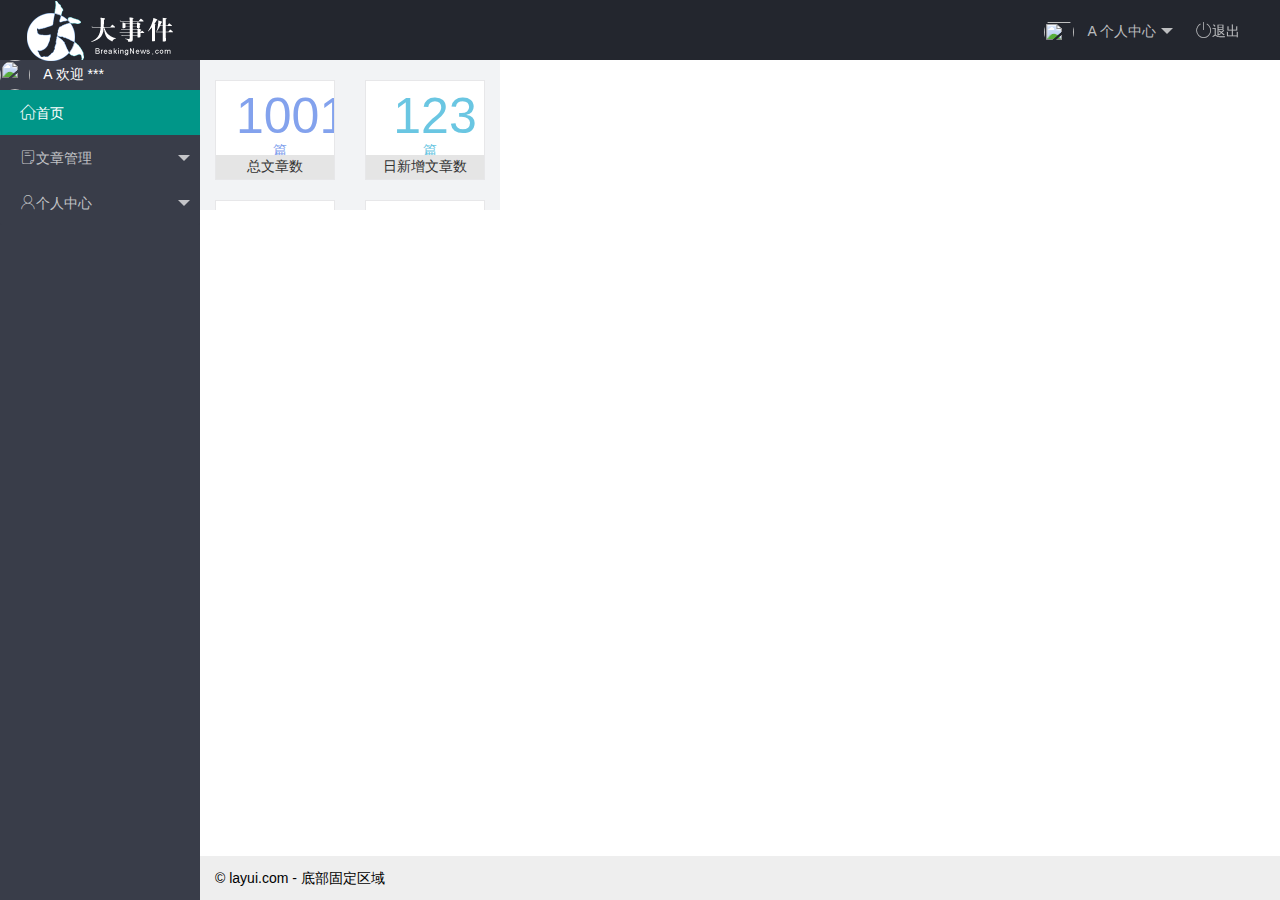
==== commit 60b4f1eb: "login完成" ====
--- a/login.html
+++ b/login.html
@@ -2,77 +2,105 @@
 <html lang="en">
 
 <head>
-    <meta charset="UTF-8">
-    <meta http-equiv="X-UA-Compatible" content="IE=edge">
-    <meta name="viewport" content="width=device-width, initial-scale=1.0">
-    <title>大事件登录/注册</title>
-    <!-- 引入layui.css  -->
-    <link rel="stylesheet" href="./assets/lib/layui/css/layui.css">
-    <!-- 引入login.css -->
-    <link rel="stylesheet" href="./assets/css/login.css">
-    <!-- 引入jq -->
-    <script src="./assets/lib/jquery.js"></script>
-    <!-- 导入layui的js -->
-    <script src="./assets/lib/layui/layui.all.js"></script>
-    <script src="./assets/js/baseAPI.js"></script>
-    <!-- 引入login.js -->
-    <script src="./assets/js/login.js"></script>
+    <meta charset="UTF-8" />
+    <meta name="viewport" content="width=device-width, initial-scale=1.0" />
+    <title>后台主页</title>
+    <!-- 导入 layui 的样式表 -->
+    <link rel="stylesheet" href="/assets/lib/layui/css/layui.css" />
+    <!-- 导入第三方图标库 -->
+    <link rel="stylesheet" href="/assets/fonts/iconfont.css" />
+    <link rel="stylesheet" href="/assets/css/index.css" />
+    <!-- 导入 jQuery -->
+    <script src="/assets/lib/jquery.js"></script>
+    <!-- 导入自己封装的 baseAPI -->
+    <script src="/assets/js/baseAPI.js"></script>
+    <!-- 导入自己的 js 文件 -->
+    <script src="/assets/js/index.js"></script>
 </head>
 
-<body>
-    <!-- logo -->
-    <div class="layui-main">
-        <img src="./assets/images/logo.png" alt="" />
+<body class="layui-layout-body">
+    <div class="layui-layout layui-layout-admin">
+        <div class="layui-header">
+            <div class="layui-logo">
+                <img src="/assets/images/logo.png" alt="" />
+            </div>
+            <!-- 头部区域（可配合layui已有的水平导航） -->
+            <ul class="layui-nav layui-layout-right">
+                <li class="layui-nav-item ">
+                    <a href="javascript:;" class="userinfo">
+                        <img src="http://t.cn/RCzsdCq" class="layui-nav-img" />
+                        <span class="text-avatar">A</span>
+                        个人中心
+                    </a>
+                    <dl class="layui-nav-child">
+                        <dd><a href="/user/user_info.html" target="fm">基本资料</a></dd>
+                        <dd><a href="/user/user_avatar.html" target="fm">更换头像</a></dd>
+                        <dd><a href="/user/user_pwd.html" target="fm">重置密码</a></dd>
+                    </dl>
+                </li>
+                <li class="layui-nav-item">
+                    <a href="javascript:;" id="btnLogout"><span class="iconfont icon-tuichu"></span>退出</a>
+                </li>
+            </ul>
+        </div>
+        <div class="layui-side layui-bg-black">
+            <div class="layui-side-scroll">
+                <!-- 左侧导航区域（可配合layui已有的垂直导航） -->
+                <div class="userinfo">
+                    <img src="http://t.cn/RCzsdCq" class="layui-nav-img" />
+                    <span class="text-avatar">A</span>
+                    <span id="welcome">欢迎 ***</span>
+                </div>
+                <ul class="layui-nav layui-nav-tree" lay-shrink="all">
+                    <li class="layui-nav-item layui-this">
+                        <a href="/home/dashboard.html" target="fm"><span class="iconfont icon-home"></span>首页</a>
+                    </li>
+                    <li class="layui-nav-item">
+                        <a class="" href="javascript:;"><span class="iconfont icon-16"></span>文章管理</a>
+                        <dl class="layui-nav-child">
+                            <dd>
+                                <a href="/article/art_cate.html" target="fm"><i
+                                        class="layui-icon layui-icon-app"></i>文章类别</a>
+                            </dd>
+                            <dd>
+                                <a href="javascript:;"><i class="layui-icon layui-icon-app"></i>文章列表</a>
+                            </dd>
+                            <dd>
+                                <a href="javascript:;"><i class="layui-icon layui-icon-app"></i>发布文章</a>
+                            </dd>
+                        </dl>
+                    </li>
+                    <li class="layui-nav-item">
+                        <a href="javascript:;"><span class="iconfont icon-user"></span>个人中心</a>
+                        <dl class="layui-nav-child">
+                            <dd>
+                                <a href="/user/user_info.html" target="fm"><i
+                                        class="layui-icon layui-icon-app"></i>基本资料</a>
+                            </dd>
+                            <dd>
+                                <a href="user\user_avatar.html" target="fm"><i
+                                        class="layui-icon layui-icon-app"></i>更换头像</a>
+                            </dd>
+                            <dd>
+                                <a href="/user/user_pwd.html" target="fm"><i
+                                        class="layui-icon layui-icon-app"></i>重置密码</a>
+                            </dd>
+                        </dl>
+                    </li>
+                </ul>
+            </div>
+        </div>
+        <div class="layui-body">
+            <!-- 内容主体区域 -->
+            <iframe name="fm" src="/home/dashboard.html" frameborder="0"></iframe>
+        </div>
+
+        <div class="layui-footer">
+            <!-- 底部固定区域 -->
+            © layui.com - 底部固定区域
+        </div>
     </div>
-    <!-- 登录/注册区域 -->
-    <div class="regLoginBox">
-        <div class="titleBox"></div>
-        <!-- 登录表单 -->
-        <form class="layui-form loginForm" action="">
-            <div class="layui-form-item">
-                <i class="layui-icon layui-icon-username"></i>
-                <input type="text" name="username" required lay-verify="required" placeholder="请输入用户名"
-                    autocomplete="off" class="layui-input">
-            </div>
-            <div class="layui-form-item">
-                <i class="layui-icon layui-icon-password"></i>
-                <input type="password" name="password" required lay-verify="required|pwd" placeholder="请输入密码"
-                    autocomplete="off" class="layui-input">
-            </div>
-            <div class="layui-form-item">
-                <button class="layui-btn layui-btn-fluid layui-btn-normal" lay-submit>登录</button>
-            </div>
-            <div class="layui-form-item link">
-                <a href="javascript:;" id="goReg">去注册账号</a>
-            </div>
-
-        </form>
-        <!-- 注册表单 -->
-        <form class="layui-form regForm" action="" style="display: none;">
-            <div class="layui-form-item">
-                <i class="layui-icon layui-icon-username"></i>
-                <input type="text" name="username" required lay-verify="required" placeholder="请输入用户名"
-                    autocomplete="off" class="layui-input">
-            </div>
-            <div class="layui-form-item">
-                <i class="layui-icon layui-icon-password"></i>
-                <input type="password" name="password" required lay-verify="required|pwd" placeholder="请输入密码"
-                    autocomplete="off" class="layui-input">
-            </div>
-            <div class="layui-form-item">
-                <i class="layui-icon layui-icon-password"></i>
-                <input type="password" name="repwd" required lay-verify="required|pwd|repwd" placeholder="请确认密码"
-                    autocomplete="off" class="layui-input">
-            </div>
-            <div class="layui-form-item">
-                <button class="layui-btn layui-btn-fluid layui-btn-normal" lay-submit>注册</button>
-            </div>
-            <div class="layui-form-item link">
-                <a href="javascript:;" id="goLogin">去登录</a>
-            </div>
-
-        </form>
-    </div>
+    <script src="./assets/lib/layui/layui.all.js"></script>
 
 </body>
 
--- a/assets/fonts/iconfont.css
+++ b/assets/fonts/iconfont.css
@@ -0,0 +1,37 @@
+@font-face {font-family: "iconfont";
+  src: url('iconfont.eot?t=1576139966484'); /* IE9 */
+  src: url('iconfont.eot?t=1576139966484#iefix') format('embedded-opentype'), /* IE6-IE8 */
+  url('[data-uri]') format('woff2'),
+  url('iconfont.woff?t=1576139966484') format('woff'),
+  url('iconfont.ttf?t=1576139966484') format('truetype'), /* chrome, firefox, opera, Safari, Android, iOS 4.2+ */
+  url('iconfont.svg?t=1576139966484#iconfont') format('svg'); /* iOS 4.1- */
+}
+
+.iconfont {
+  font-family: "iconfont" !important;
+  font-size: 16px;
+  font-style: normal;
+  -webkit-font-smoothing: antialiased;
+  -moz-osx-font-smoothing: grayscale;
+}
+
+.icon-home:before {
+  content: "\e6a9";
+}
+
+.icon-user:before {
+  content: "\e614";
+}
+
+.icon-pinglun:before {
+  content: "\e616";
+}
+
+.icon-tuichu:before {
+  content: "\e865";
+}
+
+.icon-16:before {
+  content: "\e615";
+}
+
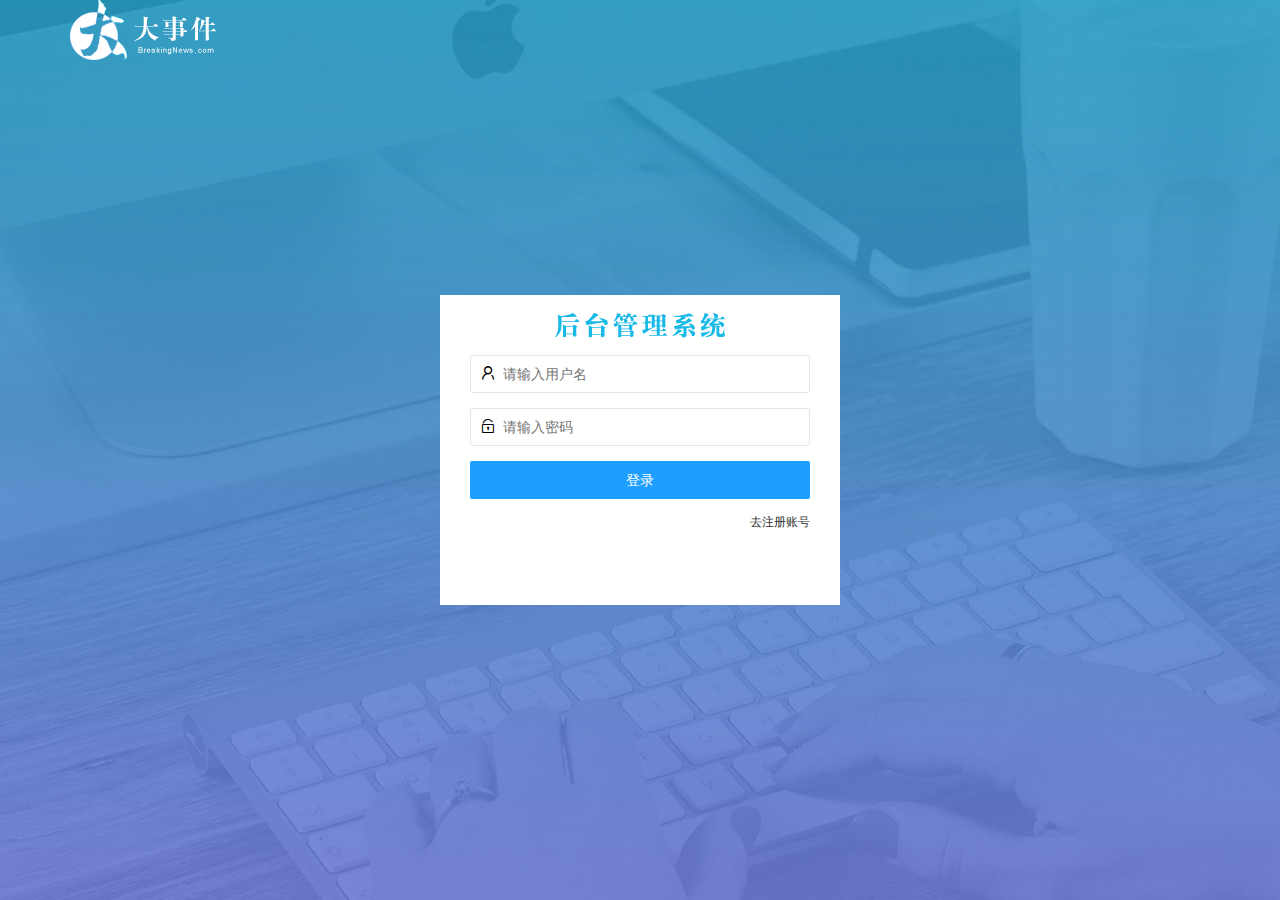
==== commit 84fd173c: "login 更新" ====
--- a/login.html
+++ b/login.html
@@ -2,105 +2,77 @@
 <html lang="en">
 
 <head>
-    <meta charset="UTF-8" />
-    <meta name="viewport" content="width=device-width, initial-scale=1.0" />
-    <title>后台主页</title>
-    <!-- 导入 layui 的样式表 -->
-    <link rel="stylesheet" href="/assets/lib/layui/css/layui.css" />
-    <!-- 导入第三方图标库 -->
-    <link rel="stylesheet" href="/assets/fonts/iconfont.css" />
-    <link rel="stylesheet" href="/assets/css/index.css" />
-    <!-- 导入 jQuery -->
-    <script src="/assets/lib/jquery.js"></script>
-    <!-- 导入自己封装的 baseAPI -->
-    <script src="/assets/js/baseAPI.js"></script>
-    <!-- 导入自己的 js 文件 -->
-    <script src="/assets/js/index.js"></script>
+    <meta charset="UTF-8">
+    <meta http-equiv="X-UA-Compatible" content="IE=edge">
+    <meta name="viewport" content="width=device-width, initial-scale=1.0">
+    <title>大事件登录/注册</title>
+    <!-- 引入layui.css  -->
+    <link rel="stylesheet" href="./assets/lib/layui/css/layui.css">
+    <!-- 引入login.css -->
+    <link rel="stylesheet" href="./assets/css/login.css">
+    <!-- 引入jq -->
+    <script src="./assets/lib/jquery.js"></script>
+    <!-- 导入layui的js -->
+    <script src="./assets/lib/layui/layui.all.js"></script>
+    <script src="./assets/js/baseAPI.js"></script>
+    <!-- 引入login.js -->
+    <script src="./assets/js/login.js"></script>
 </head>
 
-<body class="layui-layout-body">
-    <div class="layui-layout layui-layout-admin">
-        <div class="layui-header">
-            <div class="layui-logo">
-                <img src="/assets/images/logo.png" alt="" />
+<body>
+    <!-- logo -->
+    <div class="layui-main">
+        <img src="./assets/images/logo.png" alt="" />
+    </div>
+    <!-- 登录/注册区域 -->
+    <div class="regLoginBox">
+        <div class="titleBox"></div>
+        <!-- 登录表单 -->
+        <form class="layui-form loginForm" action="" id="loginForm">
+            <div class="layui-form-item">
+                <i class="layui-icon layui-icon-username"></i>
+                <input type="text" name="username" required lay-verify="required" placeholder="请输入用户名"
+                    autocomplete="off" class="layui-input">
             </div>
-            <!-- 头部区域（可配合layui已有的水平导航） -->
-            <ul class="layui-nav layui-layout-right">
-                <li class="layui-nav-item ">
-                    <a href="javascript:;" class="userinfo">
-                        <img src="http://t.cn/RCzsdCq" class="layui-nav-img" />
-                        <span class="text-avatar">A</span>
-                        个人中心
-                    </a>
-                    <dl class="layui-nav-child">
-                        <dd><a href="/user/user_info.html" target="fm">基本资料</a></dd>
-                        <dd><a href="/user/user_avatar.html" target="fm">更换头像</a></dd>
-                        <dd><a href="/user/user_pwd.html" target="fm">重置密码</a></dd>
-                    </dl>
-                </li>
-                <li class="layui-nav-item">
-                    <a href="javascript:;" id="btnLogout"><span class="iconfont icon-tuichu"></span>退出</a>
-                </li>
-            </ul>
-        </div>
-        <div class="layui-side layui-bg-black">
-            <div class="layui-side-scroll">
-                <!-- 左侧导航区域（可配合layui已有的垂直导航） -->
-                <div class="userinfo">
-                    <img src="http://t.cn/RCzsdCq" class="layui-nav-img" />
-                    <span class="text-avatar">A</span>
-                    <span id="welcome">欢迎 ***</span>
-                </div>
-                <ul class="layui-nav layui-nav-tree" lay-shrink="all">
-                    <li class="layui-nav-item layui-this">
-                        <a href="/home/dashboard.html" target="fm"><span class="iconfont icon-home"></span>首页</a>
-                    </li>
-                    <li class="layui-nav-item">
-                        <a class="" href="javascript:;"><span class="iconfont icon-16"></span>文章管理</a>
-                        <dl class="layui-nav-child">
-                            <dd>
-                                <a href="/article/art_cate.html" target="fm"><i
-                                        class="layui-icon layui-icon-app"></i>文章类别</a>
-                            </dd>
-                            <dd>
-                                <a href="javascript:;"><i class="layui-icon layui-icon-app"></i>文章列表</a>
-                            </dd>
-                            <dd>
-                                <a href="javascript:;"><i class="layui-icon layui-icon-app"></i>发布文章</a>
-                            </dd>
-                        </dl>
-                    </li>
-                    <li class="layui-nav-item">
-                        <a href="javascript:;"><span class="iconfont icon-user"></span>个人中心</a>
-                        <dl class="layui-nav-child">
-                            <dd>
-                                <a href="/user/user_info.html" target="fm"><i
-                                        class="layui-icon layui-icon-app"></i>基本资料</a>
-                            </dd>
-                            <dd>
-                                <a href="user\user_avatar.html" target="fm"><i
-                                        class="layui-icon layui-icon-app"></i>更换头像</a>
-                            </dd>
-                            <dd>
-                                <a href="/user/user_pwd.html" target="fm"><i
-                                        class="layui-icon layui-icon-app"></i>重置密码</a>
-                            </dd>
-                        </dl>
-                    </li>
-                </ul>
+            <div class="layui-form-item">
+                <i class="layui-icon layui-icon-password"></i>
+                <input type="password" name="password" required lay-verify="required|pwd" placeholder="请输入密码"
+                    autocomplete="off" class="layui-input">
             </div>
-        </div>
-        <div class="layui-body">
-            <!-- 内容主体区域 -->
-            <iframe name="fm" src="/home/dashboard.html" frameborder="0"></iframe>
-        </div>
+            <div class="layui-form-item">
+                <button class="layui-btn layui-btn-fluid layui-btn-normal" lay-submit>登录</button>
+            </div>
+            <div class="layui-form-item link">
+                <a href="javascript:;" id="goReg">去注册账号</a>
+            </div>
 
-        <div class="layui-footer">
-            <!-- 底部固定区域 -->
-            © layui.com - 底部固定区域
-        </div>
+        </form>
+        <!-- 注册表单 -->
+        <form class="layui-form regForm" action="" style="display: none;">
+            <div class="layui-form-item">
+                <i class="layui-icon layui-icon-username"></i>
+                <input type="text" name="username" required lay-verify="required" placeholder="请输入用户名"
+                    autocomplete="off" class="layui-input">
+            </div>
+            <div class="layui-form-item">
+                <i class="layui-icon layui-icon-password"></i>
+                <input type="password" name="password" required lay-verify="required|pwd" placeholder="请输入密码"
+                    autocomplete="off" class="layui-input">
+            </div>
+            <div class="layui-form-item">
+                <i class="layui-icon layui-icon-password"></i>
+                <input type="password" name="repwd" required lay-verify="required|pwd|repwd" placeholder="请确认密码"
+                    autocomplete="off" class="layui-input">
+            </div>
+            <div class="layui-form-item">
+                <button class="layui-btn layui-btn-fluid layui-btn-normal" lay-submit>注册</button>
+            </div>
+            <div class="layui-form-item link">
+                <a href="javascript:;" id="goLogin">去登录</a>
+            </div>
+
+        </form>
     </div>
-    <script src="./assets/lib/layui/layui.all.js"></script>
 
 </body>
 
--- a/assets/css/login.css
+++ b/assets/css/login.css
@@ -0,0 +1,41 @@
+html,body {
+    height: 100%;
+}
+body {
+    background: url(../images/login_bg.jpg) no-repeat center/cover;
+}
+
+/* 登录/注册盒子  */
+.regLoginBox {
+    position: absolute;
+    top: 50%;
+    left: 50%;
+    transform: translate(-50%,-50%);
+    width: 400px;
+    height: 310px;
+    background-color: #fff;
+}
+.titleBox {
+    height: 60px;
+    background: url(../images/login_title.png) no-repeat center;
+}
+
+/* 注册登录表单样式 */
+.layui-form {
+    padding: 0 30px;
+}
+.layui-form-item {
+    position: relative;
+}
+.layui-icon {
+    position: absolute;
+    left: 10px;
+    top: 10px;
+}
+.layui-input {
+    padding-left: 32px;
+}
+.link a {
+    float: right;
+    font-size: 12px;
+}